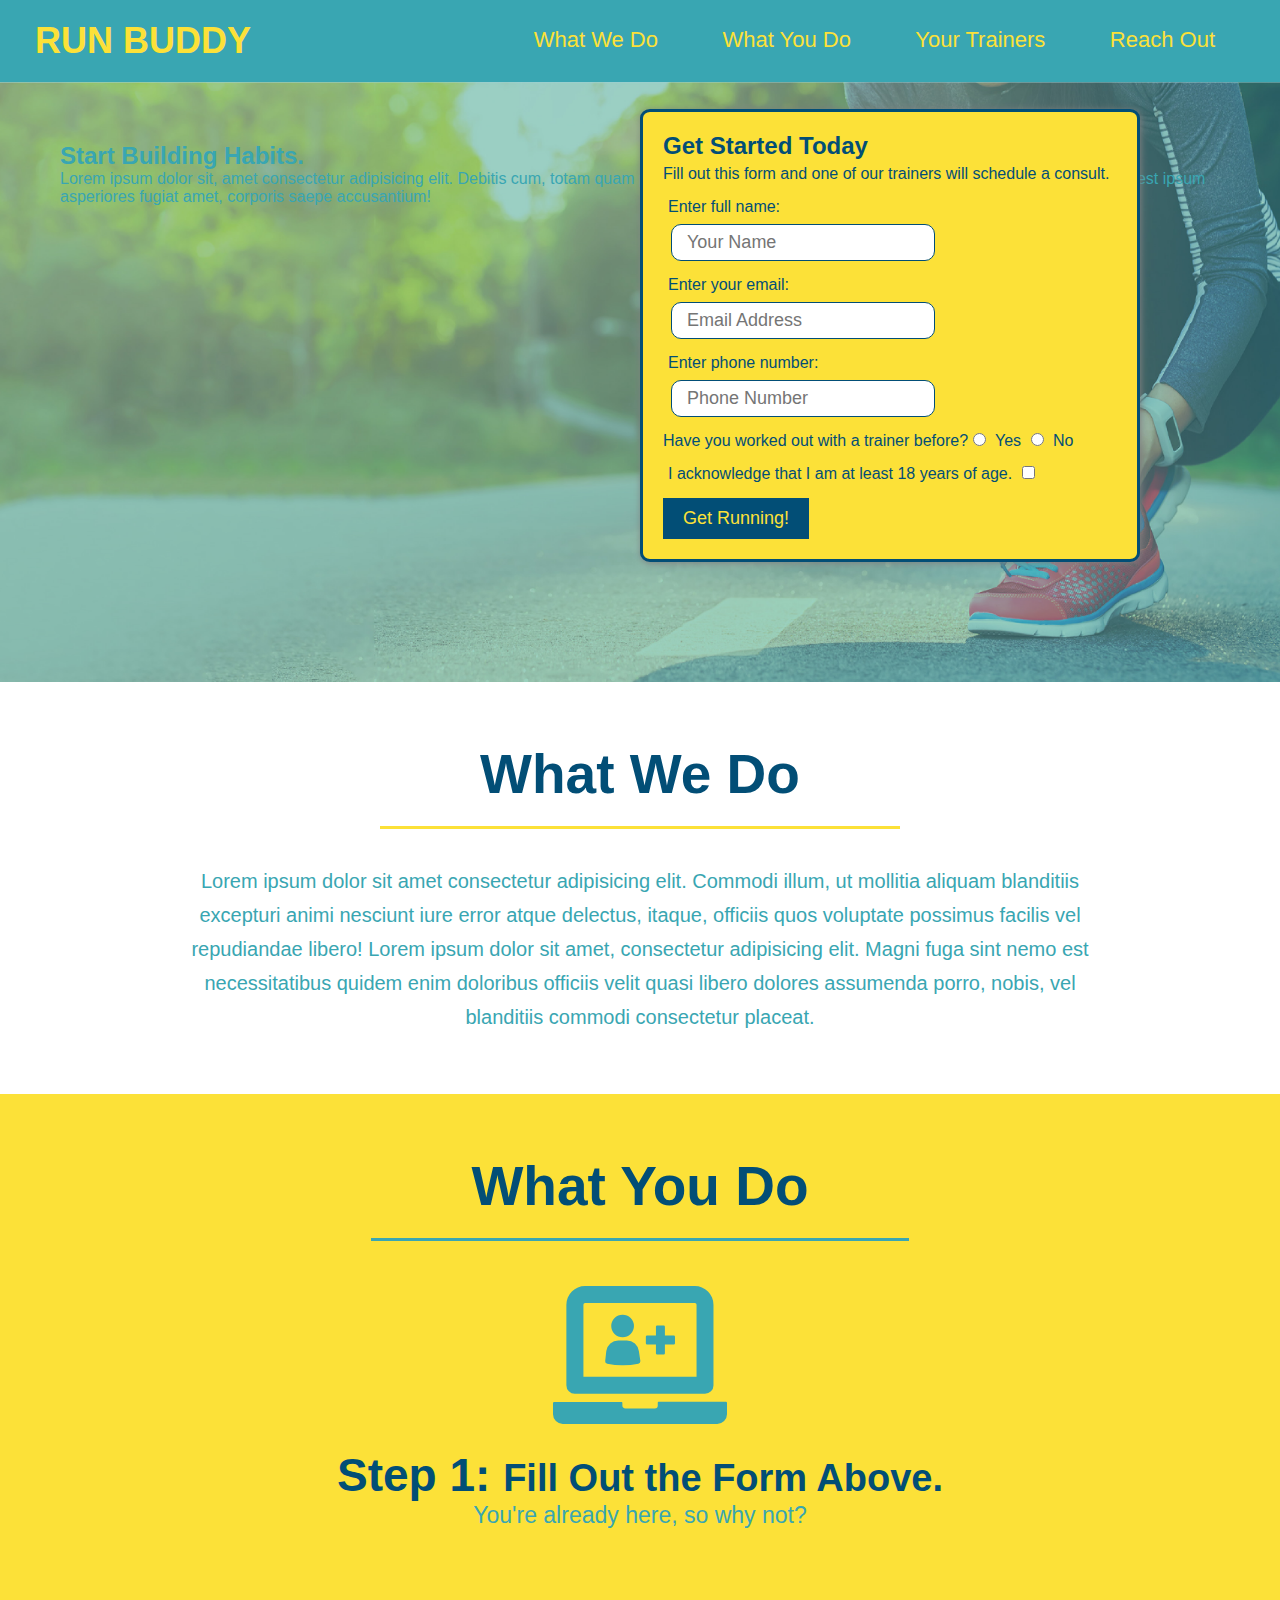
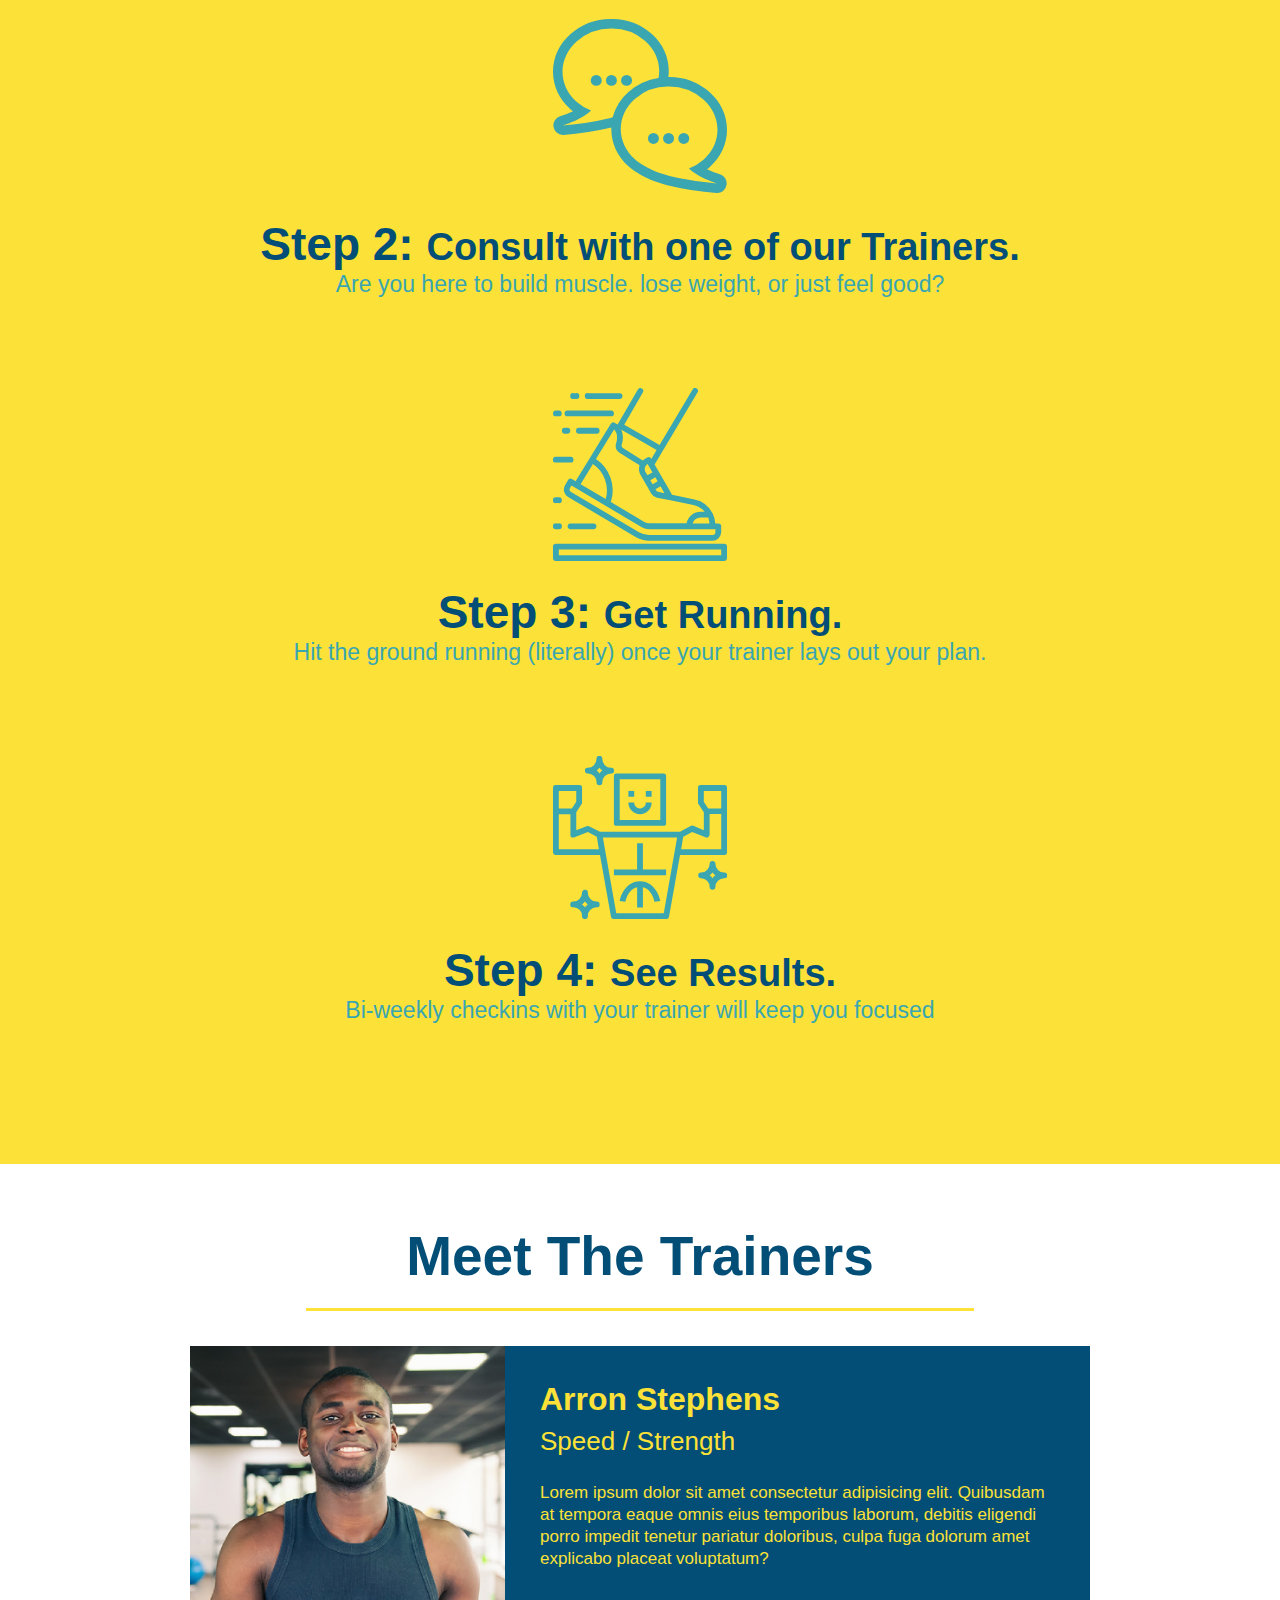
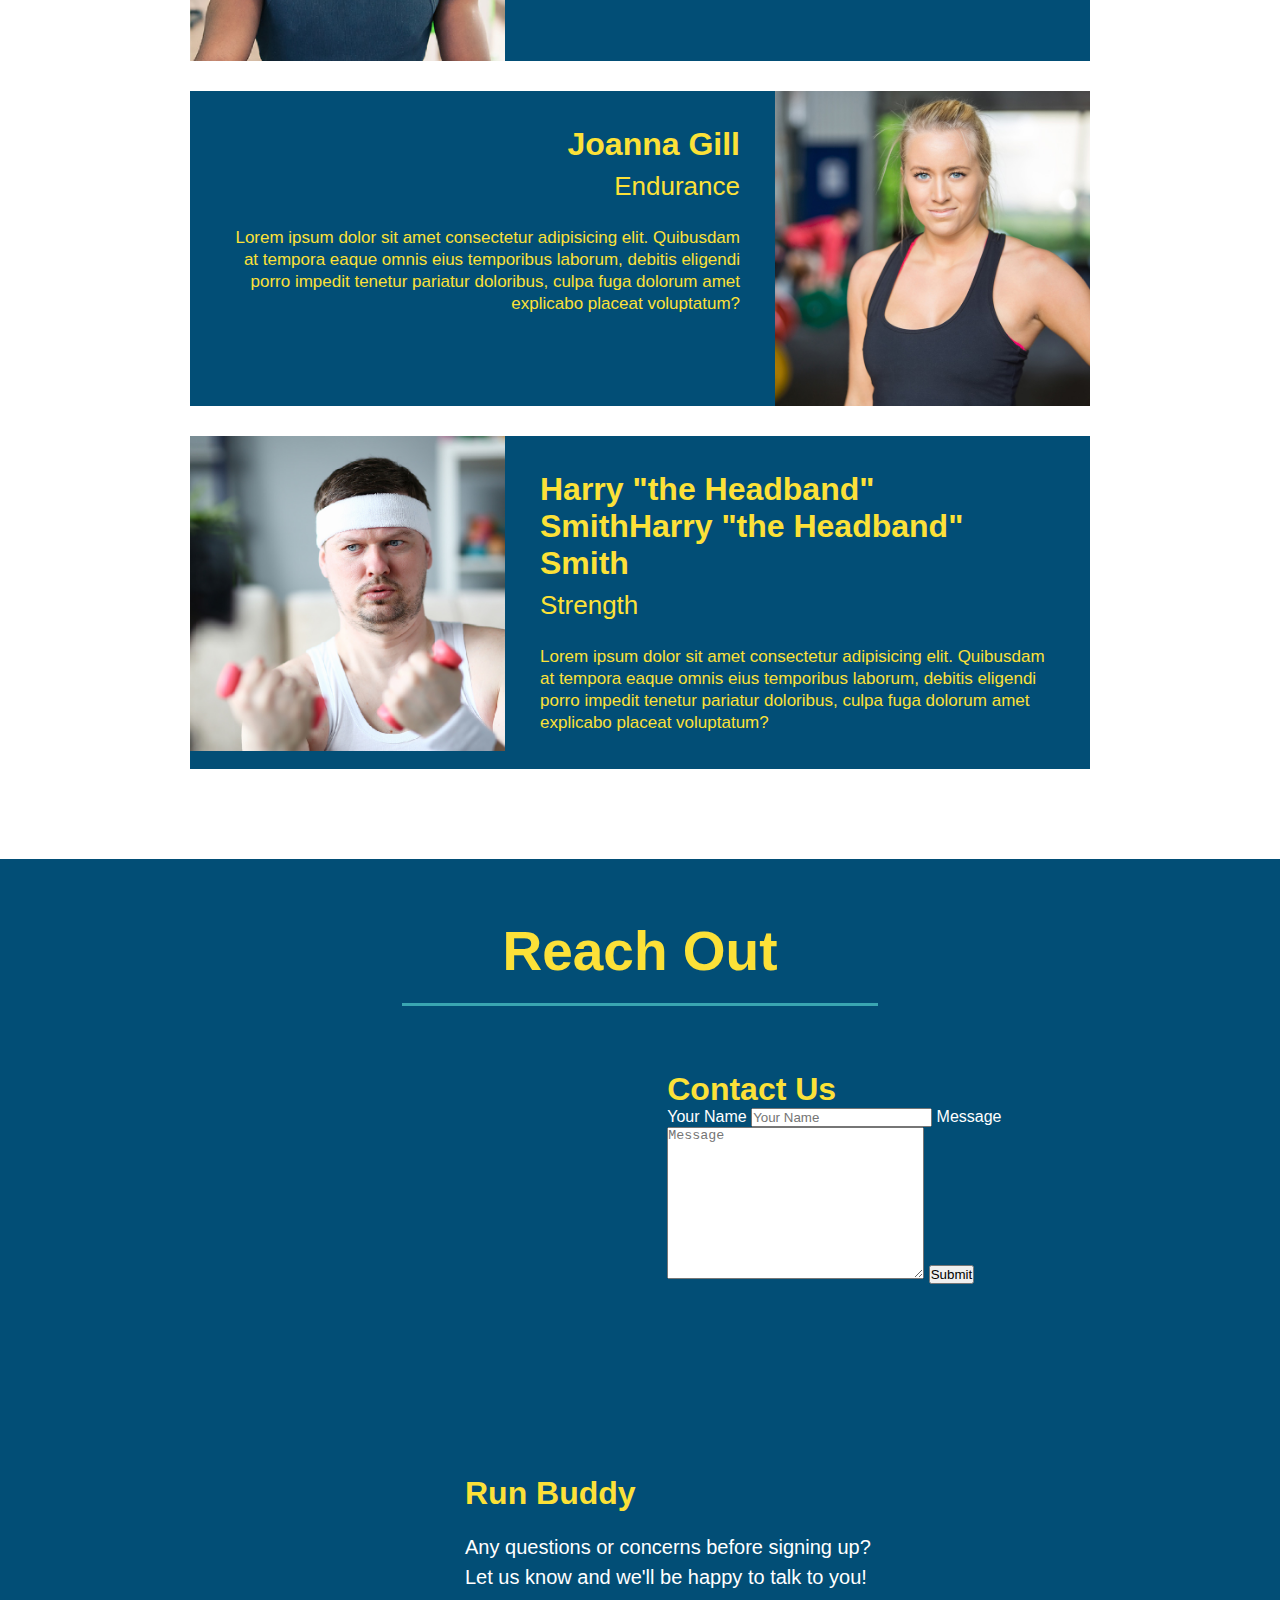
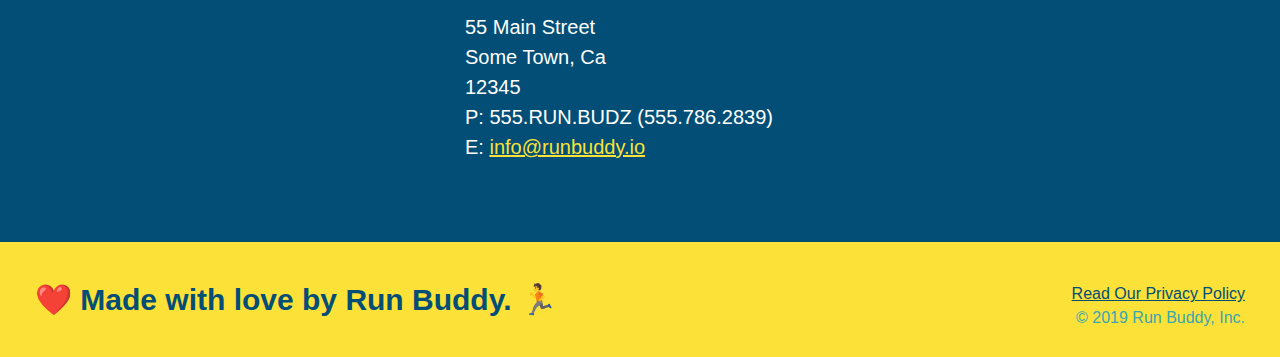
==== index.html @ f56ea2eb "add contact form" ====
<!DOCTYPE html>
<html lang="en">
<head>
    <meta charset="UTF-8">
    <meta http-equiv="X-UA-Compatible" content="IE=edge">
    <meta name="viewport" content="width=device-width, initial-scale=1.0">
    <title>Run Buddy</title>
    <link rel="stylesheet" href="./style/assets/style.css"/>
</head>
<body>
<!-- navigation -->
    <header>
    <h1>
        <a href="/">RUN BUDDY</a> 
    </h1>
    <nav>
        <!-- Unordered list element -->
        <ul>
            <!-- List item element -->
            <li>
                <!-- Anchor element -->
                <a href="#what-we-do">What We Do</a>
            </li>
            <li>
                <a href="#what-you-do">What You Do</a>
            </li>
            <li>
                <a href="#your-trainers">Your Trainers</a>
            </li>
            <li>
                <a href="#reach-out">Reach Out</a>
            </li>
        </ul>
    </nav>
    </header>  

<!-- hero/jumbotron -->
    <section class="hero">
        <div class="hero-form">
            <h3>Get Started Today</h3>
            <p>
                Fill out this form and one of our trainers will schedule a consult.
            </p>
            <!-- Add the form Element -->
            <form>
                <label for="name">Enter full name:</label>
                <input type="text" placeholder="Your Name" name="name" id="name" class="form-input"/>
                <label for="email">Enter your email:</label>
                <input type="email" placeholder="Email Address" name="email" id="email" class="form-input"/>
                <label for="phone">Enter phone number:</label>
                <input type="tel" placeholder="Phone Number" name="phone" id="phone" class="form-input"/>
                <p>
                    Have you worked out with a trainer before?
                    <input type="radio" name="trainer-confirm" id="trainer-yes"/>
                    <label for="trainer-yes">Yes</label>
                    <input type="radio" name="trainer-confirm" id="trainer-no"/>
                    <label for="trainer-no">No</label>
                </p>
                <p>
                    <label for="age_confirm">I acknowledge that I am at least 18 years of age.</label>
                    <input type="checkbox" name="age_confirm" id="age_confirm"/>
                </p>
                <button type="submit">
                    Get Running!
                </button>
            </form>
        </div>
        <div class="hero-cta">
            <h2>Start Building Habits.</h2>
            <p>
                Lorem ipsum dolor sit, amet consectetur adipisicing elit. Debitis cum, totam quam pariatur quidem ea ab nihil expedita perspiciatis delectus, autem vitae est ipsum asperiores fugiat amet, corporis saepe accusantium!
            </p>
        </div>
    </section>    
    
<!-- "What we do" section -->    
    <section id="what-we-do" class="intro">
        <h2 class="section-title yellow-border">What We Do</h2>
        <p>
            Lorem ipsum dolor sit amet consectetur adipisicing elit. Commodi illum, 
            ut mollitia aliquam blanditiis excepturi animi nesciunt iure error 
            atque delectus, itaque, officiis quos voluptate possimus facilis vel 
            repudiandae libero! Lorem ipsum dolor sit amet, consectetur adipisicing elit. 
            Magni fuga sint nemo est necessitatibus quidem enim doloribus officiis velit 
            quasi libero dolores assumenda porro, nobis, vel blanditiis commodi consectetur 
            placeat.
        </p>            
    </section>

<!-- "What you do" section -->    
    <section id="what-you-do" class="steps">
        <h2 class="section-title blue-border">What You Do</h2>
        <div>
            <img src="./style/images/step-1.svg" alt="Step 1 image"/>
            <h3>Step 1: <span>Fill Out the Form Above.</span></h3>
            <p>You're already here, so why not?</p>
        </div>
        <div>
            <img src="./style/images/step-2.svg" alt="Step 2 image"/>
            <h3>Step 2: <span>Consult with one of our Trainers.</span></h3>
            <p>Are you here to build muscle. lose weight, or just feel good?</p>
        </div>
        <div>
            <img src="./style/images/step-3.svg" alt="Step 3 image"/>
            <h3>Step 3: <span>Get Running.</span></h3>
            <p>Hit the ground running (literally) once your trainer lays out your plan.</p>
        </div>
        <div>
            <img src="./style/images/step-4.svg" alt="Step 4 image"/>
            <h3>Step 4: <span>See Results.</span></h3>
            <p>Bi-weekly checkins with your trainer will keep you focused</p>
        </div>
    </section>

<!-- "Meet the trainers" section -->    
    <section id="your-trainers" class="trainers">
        <h2 class="section-title yellow-border">Meet The Trainers</h2>
        <article class="trainer">
            <img 
            src="./style/images/trainer-1.jpg" 
            alt="Arron Stephens in his workout clothes, ready to pump iron"
            />
            <div class="trainer-bio text-left">
                <h3>Arron Stephens</h3>
                <h4>Speed / Strength</h4>
                <p>
                    Lorem ipsum dolor sit amet consectetur adipisicing elit. 
                    Quibusdam at tempora eaque omnis eius temporibus laborum, 
                    debitis eligendi porro impedit tenetur pariatur doloribus, 
                    culpa fuga dolorum amet explicabo placeat voluptatum?
                </p>
            </div>
        </article>
        <article class="trainer">
            <div class="trainer-bio text-right">
                <h3>Joanna Gill</h3>
                <h4>Endurance</h4>
                <p>
                    Lorem ipsum dolor sit amet consectetur adipisicing elit. 
                    Quibusdam at tempora eaque omnis eius temporibus laborum, 
                    debitis eligendi porro impedit tenetur pariatur doloribus, 
                    culpa fuga dolorum amet explicabo placeat voluptatum?
                </p>
            </div>
            <img 
            src="./style/images/trainer-2.jpg" 
            alt="Joanna Gill cooling off after a workout"
            />
        </article>
        <article class="trainer">
            <img 
            src="./style/images/trainer-3.jpg" 
            alt="Harry Smith wearing a headband and lifting comically small pink weights"
            />
            <div class="trainer-bio text-left">
                <h3>Harry "the Headband" SmithHarry "the Headband" Smith</h3>
                <h4>Strength</h4>
                <p>
                    Lorem ipsum dolor sit amet consectetur adipisicing elit. 
                    Quibusdam at tempora eaque omnis eius temporibus laborum, 
                    debitis eligendi porro impedit tenetur pariatur doloribus, 
                    culpa fuga dolorum amet explicabo placeat voluptatum?
                </p>
            </div>
        </article>
    </section>
<!-- "Reach out" section -->    
    <section id="reach-out" class="contact">
        <h2 class="section-title blue-border">Reach Out</h2>
        <div class="contact-div">
            <iframe src="https://www.google.com/maps/embed?pb=!1m18!1m12!1m3!1d49661.608489381695!2d-78.21594806069479!3d38.92739371875215!2m3!1f0!2f0!3f0!3m2!1i1024!2i768!4f13.1!3m3!1m2!1s0x89b5c5b42db888c3%3A0xda2cea8374e94e78!2sFront%20Royal%2C%20VA%2022630!5e0!3m2!1sen!2sus!4v1621788204009!5m2!1sen!2sus" 
                width="400" 
                height="400" 
                style="border:0;" 
                allowfullscreen="" 
                loading="lazy">
            </iframe>
            <div class="contact-form">
                <h3>Contact Us</h3>
                <form action="">
                    <label for="contact-name">Your Name</label>
                    <input type="text" id="contact-name" placeholder="Your Name">
                    <label for="contact-message">Message</label>
                    <textarea name="" id="contact-message" cols="30" rows="10" placeholder="Message"></textarea>

                    <button type="submit">Submit</button>
                </form>
            </div>
            <div>
            <h3>Run Buddy</h3>
            <p>
                Any questions or concerns before signing up?
                <br/>
                Let us know and we'll be happy to talk to you!
            </p>
            <address>
                55 Main Street <br/>
                Some Town, Ca <br/>
                12345 <br/>
                P: 555.RUN.BUDZ (555.786.2839) <br/>
                E: <a href="mailto:info@runbuddy.io">info@runbuddy.io</a>
            </address>
        </div>
    </div>
    </section>

<!-- footer -->
    <footer>
        <h2>
            ❤️ Made with love by Run Buddy. 🏃
        </h2>
        <div>
            <a href="./privacy-policy.html">Read Our Privacy Policy</a><br />
            &copy; 2019 Run Buddy, Inc.
          </div>
    </footer>
</body>    
</html>
---- style/assets/style.css ----
* {
    margin: 0;
    padding: 0;
    box-sizing: border-box;
  }

body {
    /* more on this crazy alphanumerical value in a minute! */
    color: #39a6b2;
    font-family: Helvetica, Arial, sans-serif;
  }
  /* apply styles to <header> */
header {
    padding: 20px 35px;
    background-color: #39a6b2;
  }
    header h1 {
        font-weight: bold;
        font-size: 36px;
        color: #fce138;
        margin: 0;
        display: inline;
    }
    header a {
        text-decoration: none;
        color: #fce138;
    }
    header nav {
        float: right;
        margin: 7px 0;
    }
    header nav ul li {
        display: inline;
    }  
    header nav ul li a {
        margin: 0 30px;
        font-weight: lighter;
        font-size: 22px;
    }
footer {
    background: #fce138;
    width: 100%;
    padding: 40px 35px;
  } 
    footer h2 {
        display: inline;
        color: #024e76;
        font-size: 30px;
        margin: 0;
    }
    footer div {
        float: right;
        line-height: 1.5;
        text-align: right;
    }  
    footer a {
        color: #024e76;
      }
section {
    padding: 60px;
    /*background-image: url("../images/hero-bg.jpg");*/
    }
/* Hero style start */      
.hero {
    background-image: url("../images/hero-bg.jpg");
    height: 600px;
    background-size: cover;
    background-position: center;
    position: relative;
}
.hero-form {
border: 3px solid #024e76;
background-color: #fce138;
padding: 20px;
width: 500px;
color: #024e76;
position: absolute;
bottom: 120px;
right: 140px;
border-radius: 2%;
box-shadow: 1px 1px 7px gray;
}    
.hero-form p {
    margin: 5px 0 15px 0;
}
.hero-form h3 {
    margin: 0px;
    font-size: 24px;
}
.form-input {
    border: 1px solid #024e76;
    font-size: 18px;
    margin: 8px;
    color: #024e76;
    display: block;
    padding: 7px 15px;
    margin-bottom: 15px;
    border-radius: 10px;
}
.hero-form label {
    margin: 0 5px;
}
.hero-form button {
    background-color: #024e76;
    color: #fce138;
    display: block;
    font-size: 18px;
    padding: 10px 20px;
    border: none;
}
/* Hero style end */  
/* General use sections */
.section-title {
    font-size: 55px;
    color: #024e76;
    margin-bottom: 35px;
    padding: 0 100px 20px 100px;
    border-bottom: 3px solid;
    display: inline-block;
}
.yellow-border {
    border-color: #fce138;
}
.blue-border {
    border-color: #39a6b2;
}
.text-left {
    text-align: left;
}
.text-right {
    text-align: right;
}
/* End General Use section*/
/* Intro Sections What we do */    
.intro {
    text-align: center;
}
    .intro p {
        line-height: 1.7;
        color: #39a6b2;
        width: 80%;
        font-size: 20px;
        margin: 0 auto;
    }
/* Style for What you do*/
.steps {
    text-align: center;
    background: #fce138;
}
    .steps div {
        margin-bottom: 80px;
    }
    .steps img {
        width: 15%;
        margin: 10px 0;
    } 
    .steps h3 {
        color: #024e76;
        font-size: 46px;
        margin-top: 10px;
    }
    .steps p {
        color: #39a6b2;
        font-size: 23px;
    }
    .steps span {
        font-size: 38px;
    }
/* Style for trainers */    
.trainers {
    text-align: center;
}
    .trainer {
        width: 900px;
        margin: 0 auto 30px auto;
        background: #024e76;
        color: #fce138;
        overflow: auto;
    }
        .trainer img {
            width: 35%;
            float: left;
        }
            .trainer-bio {
                padding: 35px;
                float: left;
                width: 65%;
            }
            .trainer-bio h3 {
                font-size: 32px;
                margin-bottom: 8px;
            }
            .trainer-bio h4 {
                font-weight: lighter;
                font-size: 26px;
                margin-bottom: 25px;
            }
            .trainer-bio p {
                font-size: 17px;
                line-height: 1.3;
            }
/*Reach out section*/
 .contact {
    text-align: center;
    background-color: #024e76;
}
    .contact h2 {
        color: #fce138;
    }     
    .contact-div iframe {
         width: 400px;
         height: 400px;
    } 
    .contact-div div {
        display: inline-block;
        text-align: left;
        width: 410px;
        vertical-align: top; 
        margin: 30px 0 0 60px;
        color: white;
    }
    .contact-div h3 {
        color: #fce138;
        font-size: 32px;
      }
      .contact-div p, .contact-div address {
        margin: 20px 0;
        line-height: 1.5;
        font-size: 20px;
        font-style: normal;
      }
      .contact-div a {
        color: #fce138;
      }
      /* REACH OUT STYLES END */
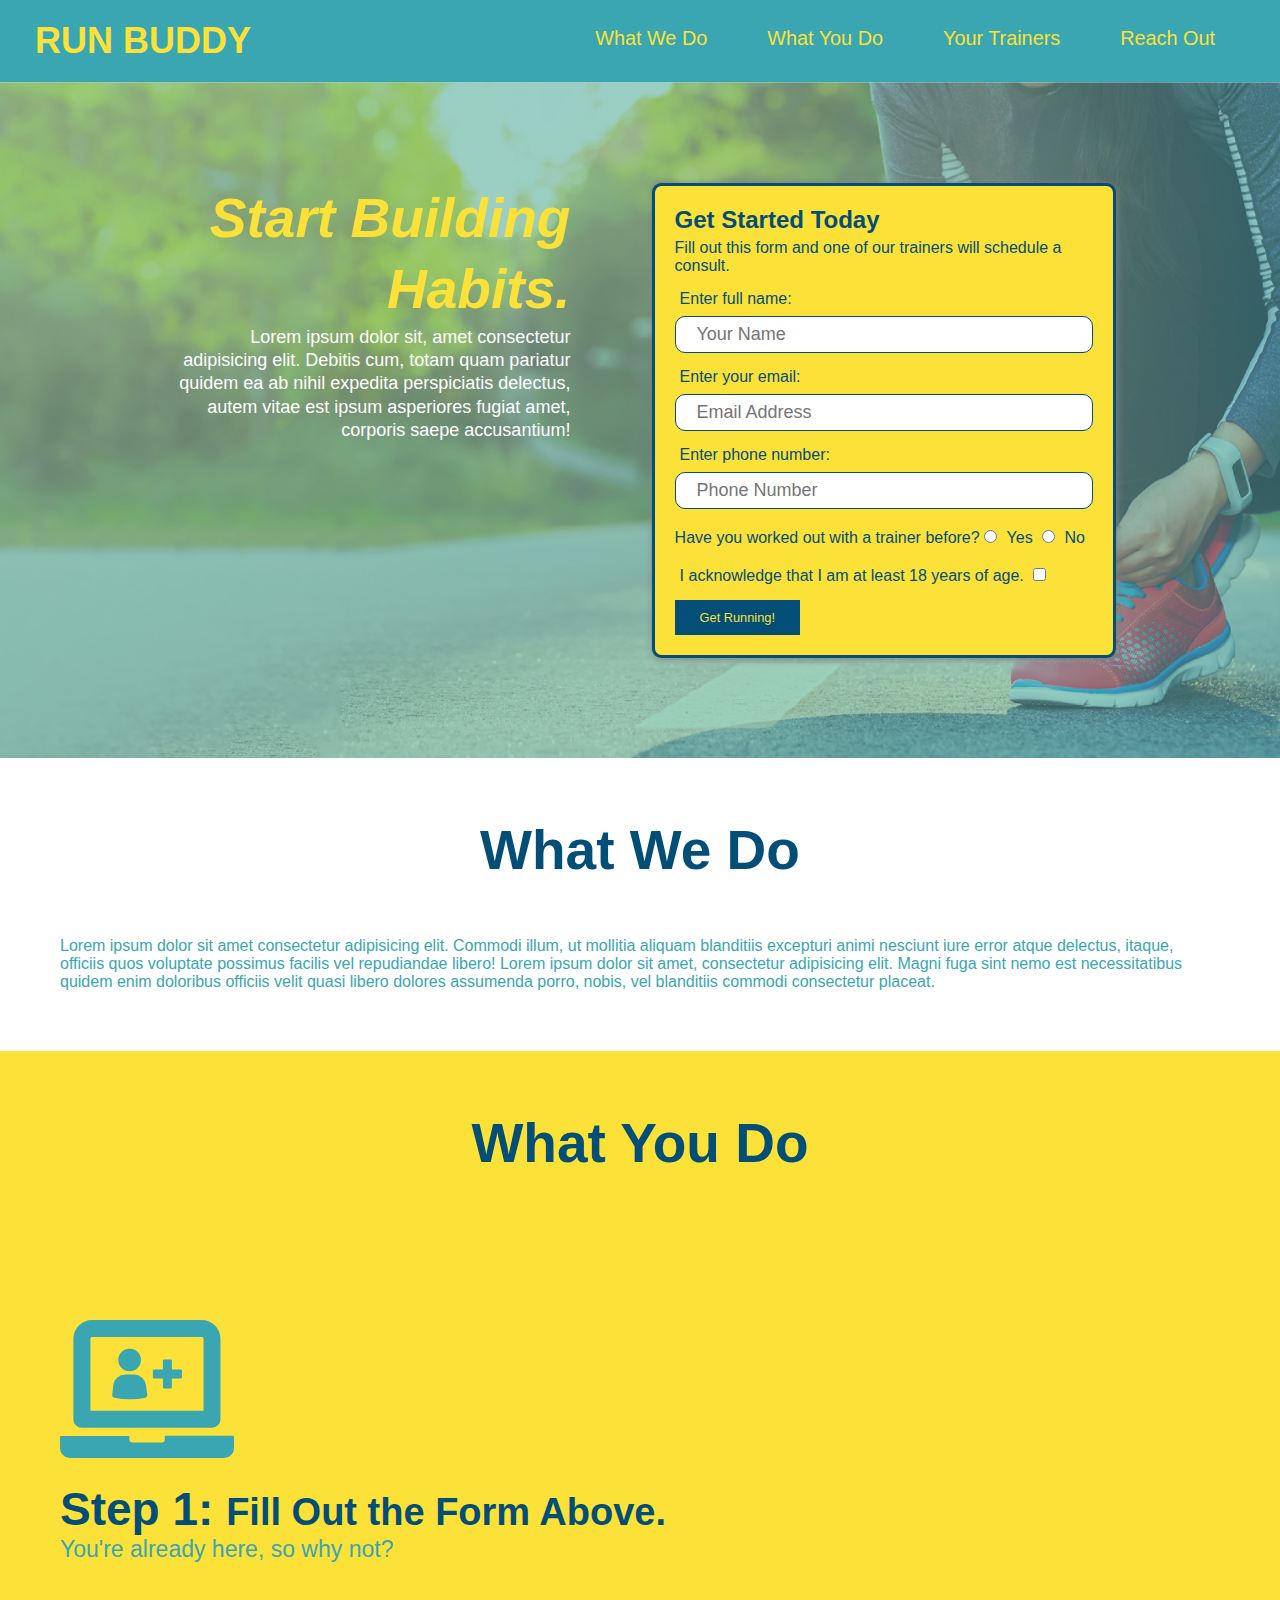
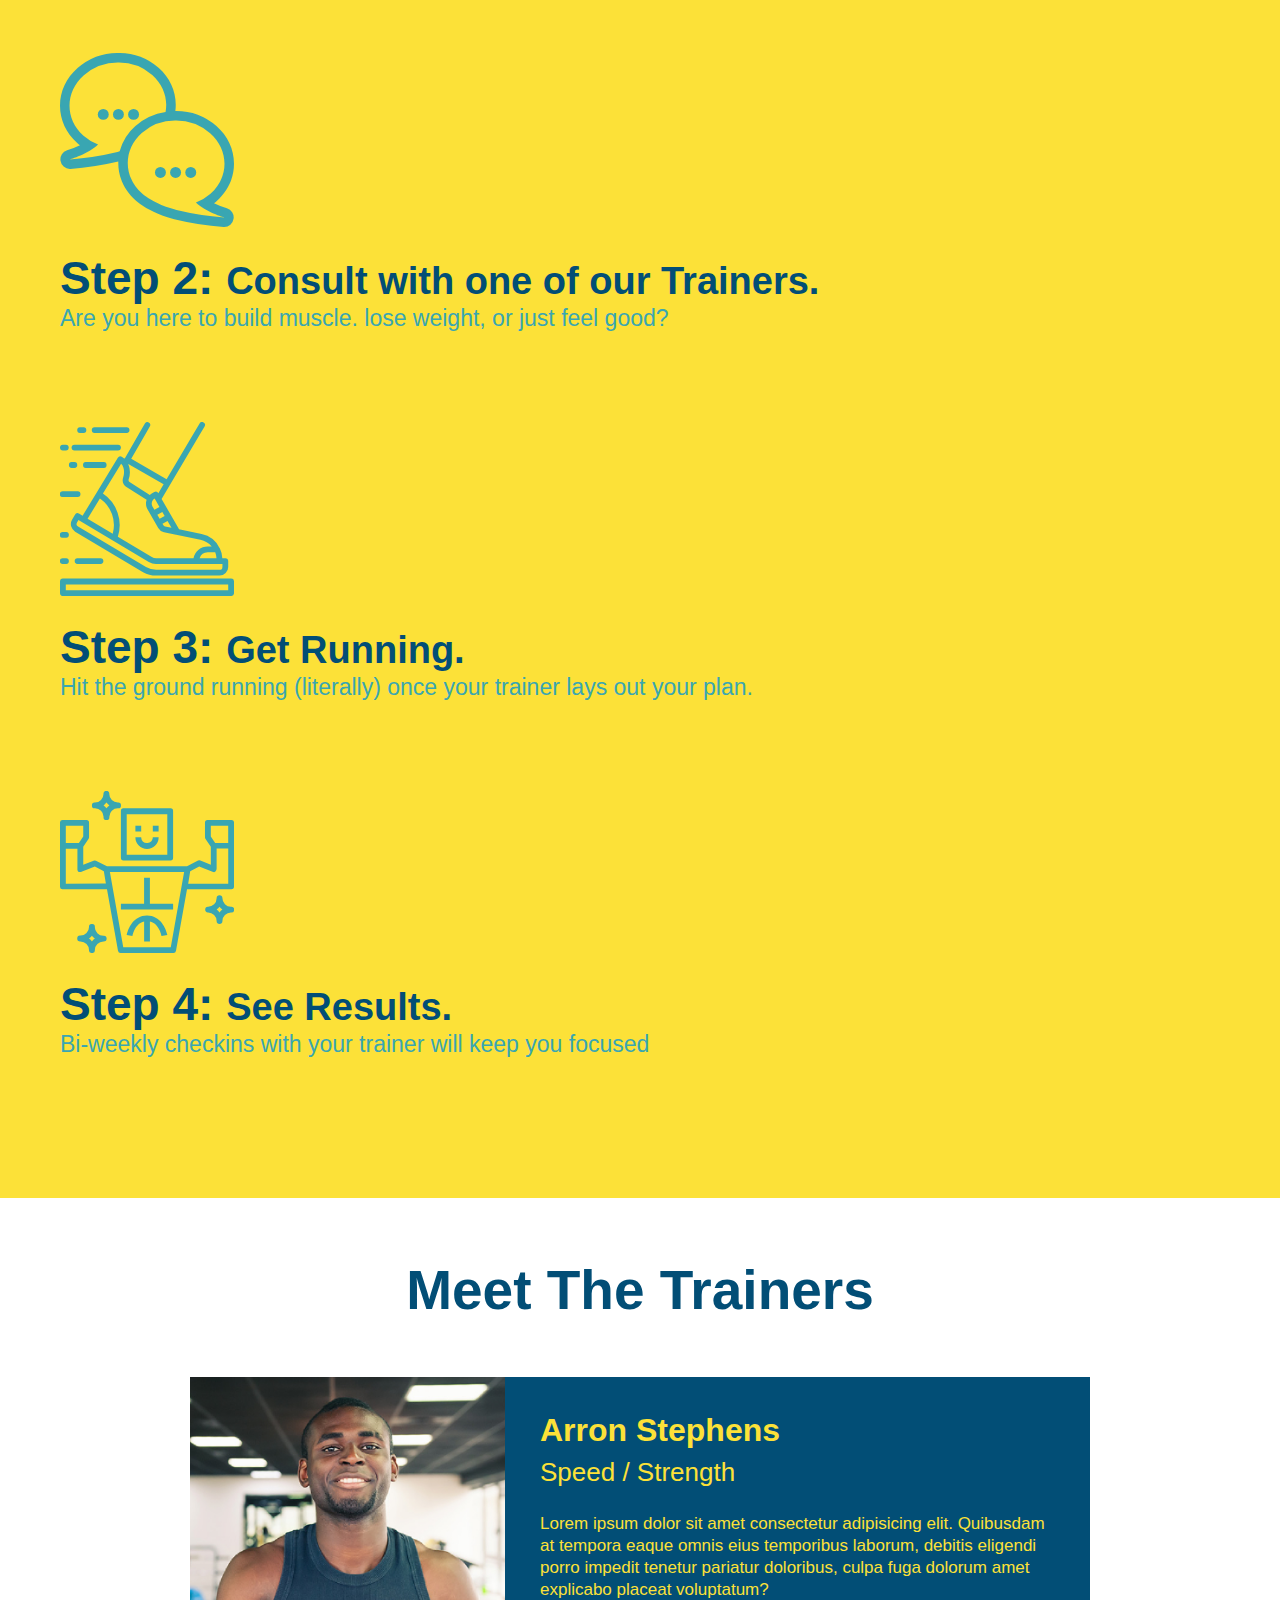
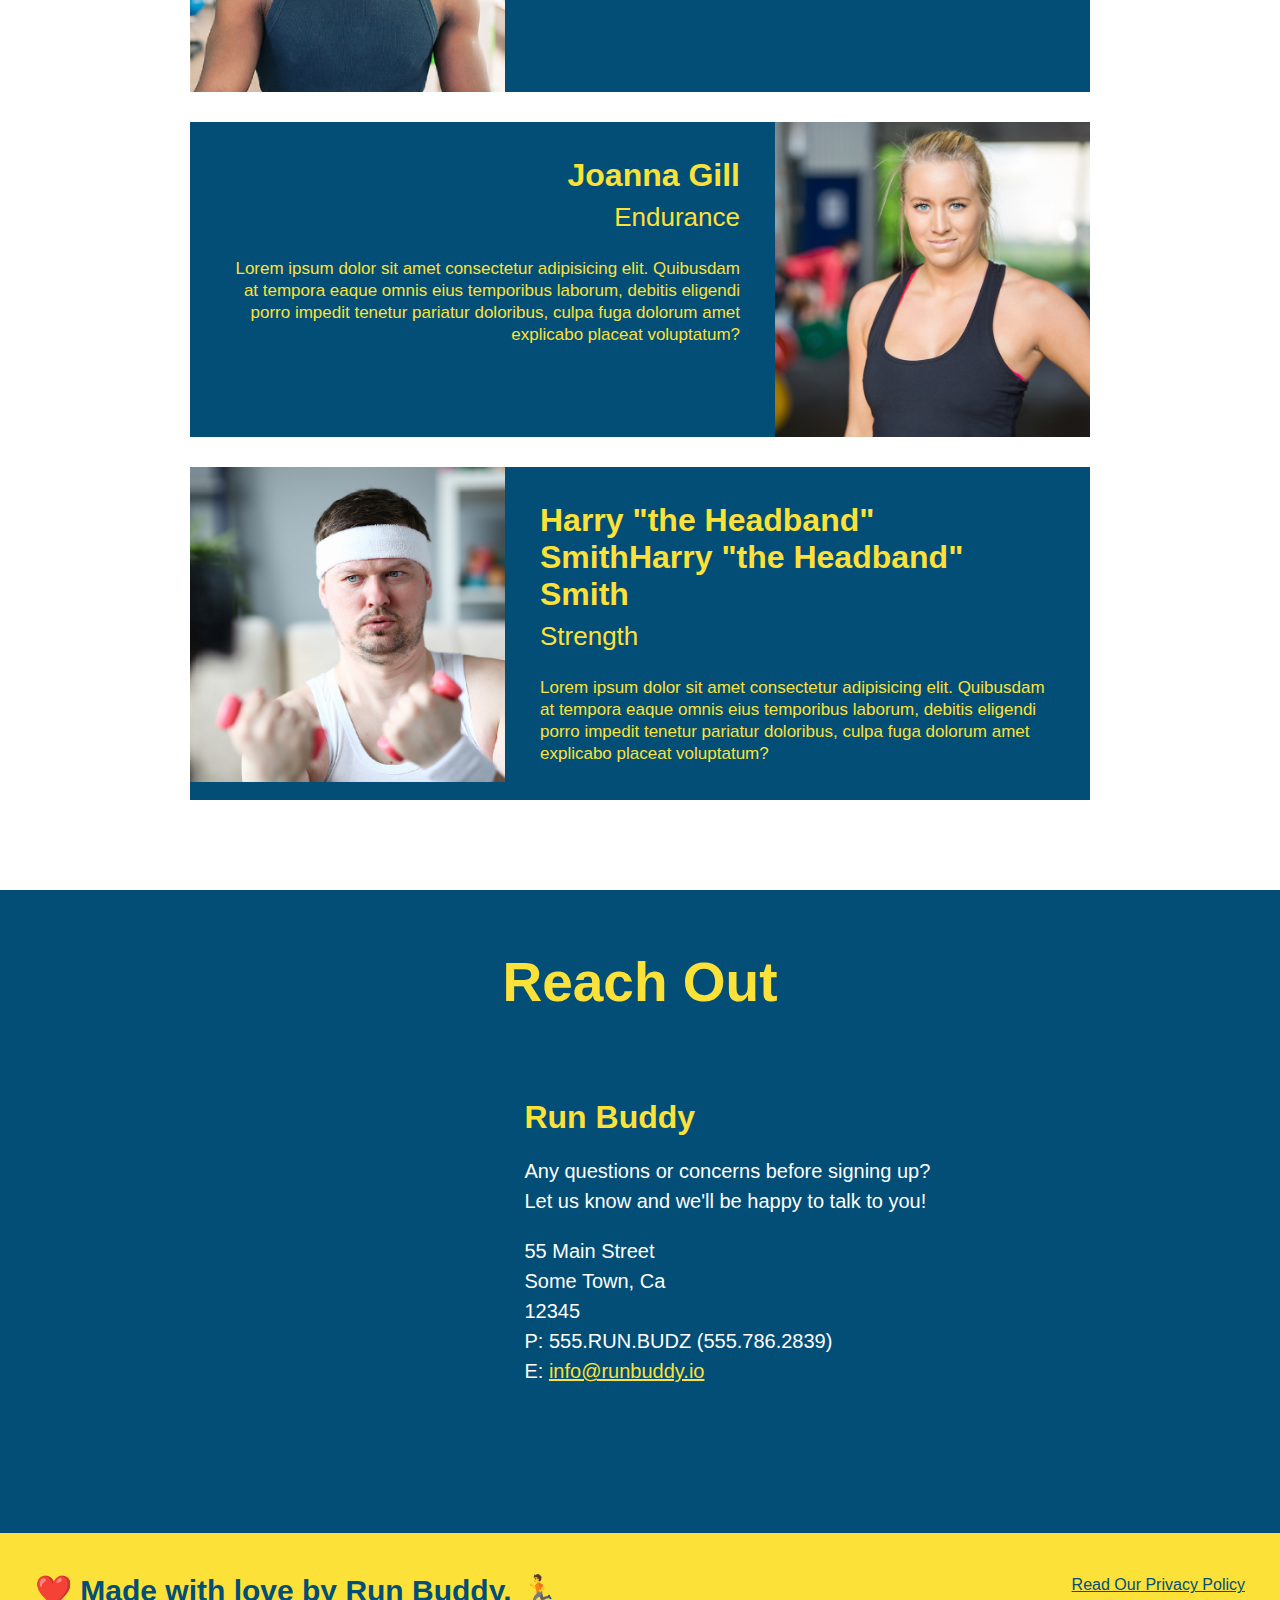
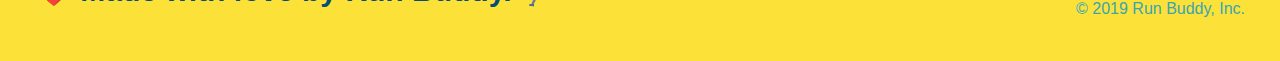
==== commit 01d92611: "Added more flex boxes and flex-rows" ====
--- a/index.html
+++ b/index.html
@@ -36,6 +36,12 @@
 
 <!-- hero/jumbotron -->
     <section class="hero">
+        <div class="hero-cta">
+            <h2>Start Building Habits.</h2>
+            <p>
+                Lorem ipsum dolor sit, amet consectetur adipisicing elit. Debitis cum, totam quam pariatur quidem ea ab nihil expedita perspiciatis delectus, autem vitae est ipsum asperiores fugiat amet, corporis saepe accusantium!
+            </p>
+        </div>
         <div class="hero-form">
             <h3>Get Started Today</h3>
             <p>
@@ -65,18 +71,15 @@
                 </button>
             </form>
         </div>
-        <div class="hero-cta">
-            <h2>Start Building Habits.</h2>
-            <p>
-                Lorem ipsum dolor sit, amet consectetur adipisicing elit. Debitis cum, totam quam pariatur quidem ea ab nihil expedita perspiciatis delectus, autem vitae est ipsum asperiores fugiat amet, corporis saepe accusantium!
-            </p>
-        </div>
     </section>    
     
 <!-- "What we do" section -->    
     <section id="what-we-do" class="intro">
-        <h2 class="section-title yellow-border">What We Do</h2>
-        <p>
+        <div class="flex-row">
+            <h2 class="section-title yellow-border">What We Do</h2>
+        </div>
+        <div class="flex-row">        
+            <p>
             Lorem ipsum dolor sit amet consectetur adipisicing elit. Commodi illum, 
             ut mollitia aliquam blanditiis excepturi animi nesciunt iure error 
             atque delectus, itaque, officiis quos voluptate possimus facilis vel 
@@ -84,12 +87,16 @@
             Magni fuga sint nemo est necessitatibus quidem enim doloribus officiis velit 
             quasi libero dolores assumenda porro, nobis, vel blanditiis commodi consectetur 
             placeat.
-        </p>            
+            </p> 
+    </div>
+           
     </section>
 
 <!-- "What you do" section -->    
     <section id="what-you-do" class="steps">
-        <h2 class="section-title blue-border">What You Do</h2>
+        <div class="flex-row">
+            <h2 class="section-title blue-border">What You Do</h2>
+        </div>        
         <div>
             <img src="./style/images/step-1.svg" alt="Step 1 image"/>
             <h3>Step 1: <span>Fill Out the Form Above.</span></h3>
@@ -114,7 +121,9 @@
 
 <!-- "Meet the trainers" section -->    
     <section id="your-trainers" class="trainers">
-        <h2 class="section-title yellow-border">Meet The Trainers</h2>
+        <div class="flex-row">
+            <h2 class="section-title yellow-border">Meet The Trainers</h2>
+        </div>
         <article class="trainer">
             <img 
             src="./style/images/trainer-1.jpg" 
@@ -166,7 +175,9 @@
     </section>
 <!-- "Reach out" section -->    
     <section id="reach-out" class="contact">
-        <h2 class="section-title blue-border">Reach Out</h2>
+        <div class="flex-row">
+            <h2 class="section-title blue-border">Reach Out</h2>
+        </div>
         <div class="contact-div">
             <iframe src="https://www.google.com/maps/embed?pb=!1m18!1m12!1m3!1d49661.608489381695!2d-78.21594806069479!3d38.92739371875215!2m3!1f0!2f0!3f0!3m2!1i1024!2i768!4f13.1!3m3!1m2!1s0x89b5c5b42db888c3%3A0xda2cea8374e94e78!2sFront%20Royal%2C%20VA%2022630!5e0!3m2!1sen!2sus!4v1621788204009!5m2!1sen!2sus" 
                 width="400" 
@@ -175,18 +186,8 @@
                 allowfullscreen="" 
                 loading="lazy">
             </iframe>
-            <div class="contact-form">
-                <h3>Contact Us</h3>
-                <form action="">
-                    <label for="contact-name">Your Name</label>
-                    <input type="text" id="contact-name" placeholder="Your Name">
-                    <label for="contact-message">Message</label>
-                    <textarea name="" id="contact-message" cols="30" rows="10" placeholder="Message"></textarea>
-
-                    <button type="submit">Submit</button>
-                </form>
-            </div>
-            <div>
+        
+        <div>
             <h3>Run Buddy</h3>
             <p>
                 Any questions or concerns before signing up?
@@ -203,7 +204,6 @@
         </div>
     </div>
     </section>
-
 <!-- footer -->
     <footer>
         <h2>
--- a/style/assets/style.css
+++ b/style/assets/style.css
@@ -13,43 +13,64 @@
 header {
     padding: 20px 35px;
     background-color: #39a6b2;
+    display: flex;
+    justify-content: space-between;
+    flex-wrap: wrap;
   }
     header h1 {
         font-weight: bold;
         font-size: 36px;
         color: #fce138;
         margin: 0;
-        display: inline;
+        /*Removed to add flex-box
+        display: inline;*/
     }
     header a {
         text-decoration: none;
         color: #fce138;
     }
     header nav {
-        float: right;
+        /*Removed to add flex-box
+        float: right;*/
         margin: 7px 0;
     }
+    /*Adding for flexbox*/
+    header nav ul {
+        display: flex;
+        flex-wrap: wrap;
+        justify-content: space-between;
+        align-items: center;
+        list-style: none;
+    }
+
+    /*Removing to add flexbox to the li elements
     header nav ul li {
         display: inline;
-    }  
+    }  */
+    /*Adding flex-box items*/
     header nav ul li a {
         margin: 0 30px;
         font-weight: lighter;
-        font-size: 22px;
+        font-size: 1.55vw;
     }
 footer {
     background: #fce138;
     width: 100%;
     padding: 40px 35px;
+    display: flex;
+    justify-content: space-between;
+    flex-wrap: wrap;
   } 
     footer h2 {
-        display: inline;
+        /* Removing to add flexbox"
+        display: inline;*/
         color: #024e76;
         font-size: 30px;
         margin: 0;
     }
     footer div {
-        float: right;
+        /*Removing to add flexbox
+        float: right;*/
         line-height: 1.5;
         text-align: right;
     }  
@@ -63,22 +84,38 @@
 /* Hero style start */      
 .hero {
     background-image: url("../images/hero-bg.jpg");
-    height: 600px;
     background-size: cover;
     background-position: center;
+    display: flex;
+    justify-content: center;
+    flex-wrap: wrap;
+    /*Removing to add flexbox
     position: relative;
-}
+    height: 600px;*/
+}
+
+form {
+    display: flex;  
+    flex-direction: column;
+    align-items: stretch;
+}
+
 .hero-form {
 border: 3px solid #024e76;
 background-color: #fce138;
+color: #024e76;
 padding: 20px;
+/*Modifies edges of box*/
+border-radius: 2%;
+box-shadow: 1px 1px 7px gray;
+/*Adding for flexbox*/
+width: 40%;
+margin: 3.5%;
+/*Removing to add flex-box
 width: 500px;
-color: #024e76;
 position: absolute;
 bottom: 120px;
-right: 140px;
-border-radius: 2%;
-box-shadow: 1px 1px 7px gray;
+right: 140px;*/
 }    
 .hero-form p {
     margin: 5px 0 15px 0;
@@ -90,11 +127,13 @@
 .form-input {
     border: 1px solid #024e76;
     font-size: 18px;
-    margin: 8px;
+    margin: 8px 0 15px;
     color: #024e76;
-    display: block;
-    padding: 7px 15px;
-    margin-bottom: 15px;
+    /*Removed to add flexbox
+    display: block;*/
+    padding: 7px 5%;
+    /* margin-bottom: 15px;
+    margin-top: 8px; */
     border-radius: 10px;
 }
 .hero-form label {
@@ -103,20 +142,43 @@
 .hero-form button {
     background-color: #024e76;
     color: #fce138;
-    display: block;
-    font-size: 18px;
+    /* display: block; */
     padding: 10px 20px;
     border: none;
-}
+    width: 30%;
+    font-size: 1vw;
+    text-align: center;
+}
+/*Added for flexbox*/
+.hero-cta {
+    width: 35%;
+    text-align: right;
+    margin: 3.5%;
+    color: #fff;
+    font-size: 18px;
+    line-height: 1.3;
+}
+    .hero-cta h2 {
+        font-style: italic;
+        font-size: 55px;
+        color: #fce138;
+    }
+
+
 /* Hero style end */  
 /* General use sections */
 .section-title {
     font-size: 55px;
     color: #024e76;
     margin-bottom: 35px;
+    /*Removed for flex box
     padding: 0 100px 20px 100px;
     border-bottom: 3px solid;
-    display: inline-block;
+    display: inline-block; */
+    padding-bottom: 20px;
+    text-align: center;
+    margin: 0 auto 35px auto;
+    width: 50%;
 }
 .yellow-border {
     border-color: #fce138;
@@ -131,8 +193,9 @@
     text-align: right;
 }
 /* End General Use section*/
-/* Intro Sections What we do */    
-.intro {
+/* Intro Sections What we do */
+/*Removed entire section for flexbox    
+ .intro {
     text-align: center;
 }
     .intro p {
@@ -141,10 +204,11 @@
         width: 80%;
         font-size: 20px;
         margin: 0 auto;
-    }
+    } */
 /* Style for What you do*/
 .steps {
-    text-align: center;
+    /*Removed for flex box
+    text-align: center; */
     background: #fce138;
 }
     .steps div {
@@ -168,7 +232,8 @@
     }
 /* Style for trainers */    
 .trainers {
-    text-align: center;
+    /*Removed for flexbox
+    text-align: center;*/
 }
     .trainer {
         width: 900px;
@@ -199,9 +264,13 @@
                 font-size: 17px;
                 line-height: 1.3;
             }
+.flex-row {
+    display: flex;
+}
+
 /*Reach out section*/
  .contact {
-    text-align: center;
+    /*text-align: center;*/
     background-color: #024e76;
 }
     .contact h2 {
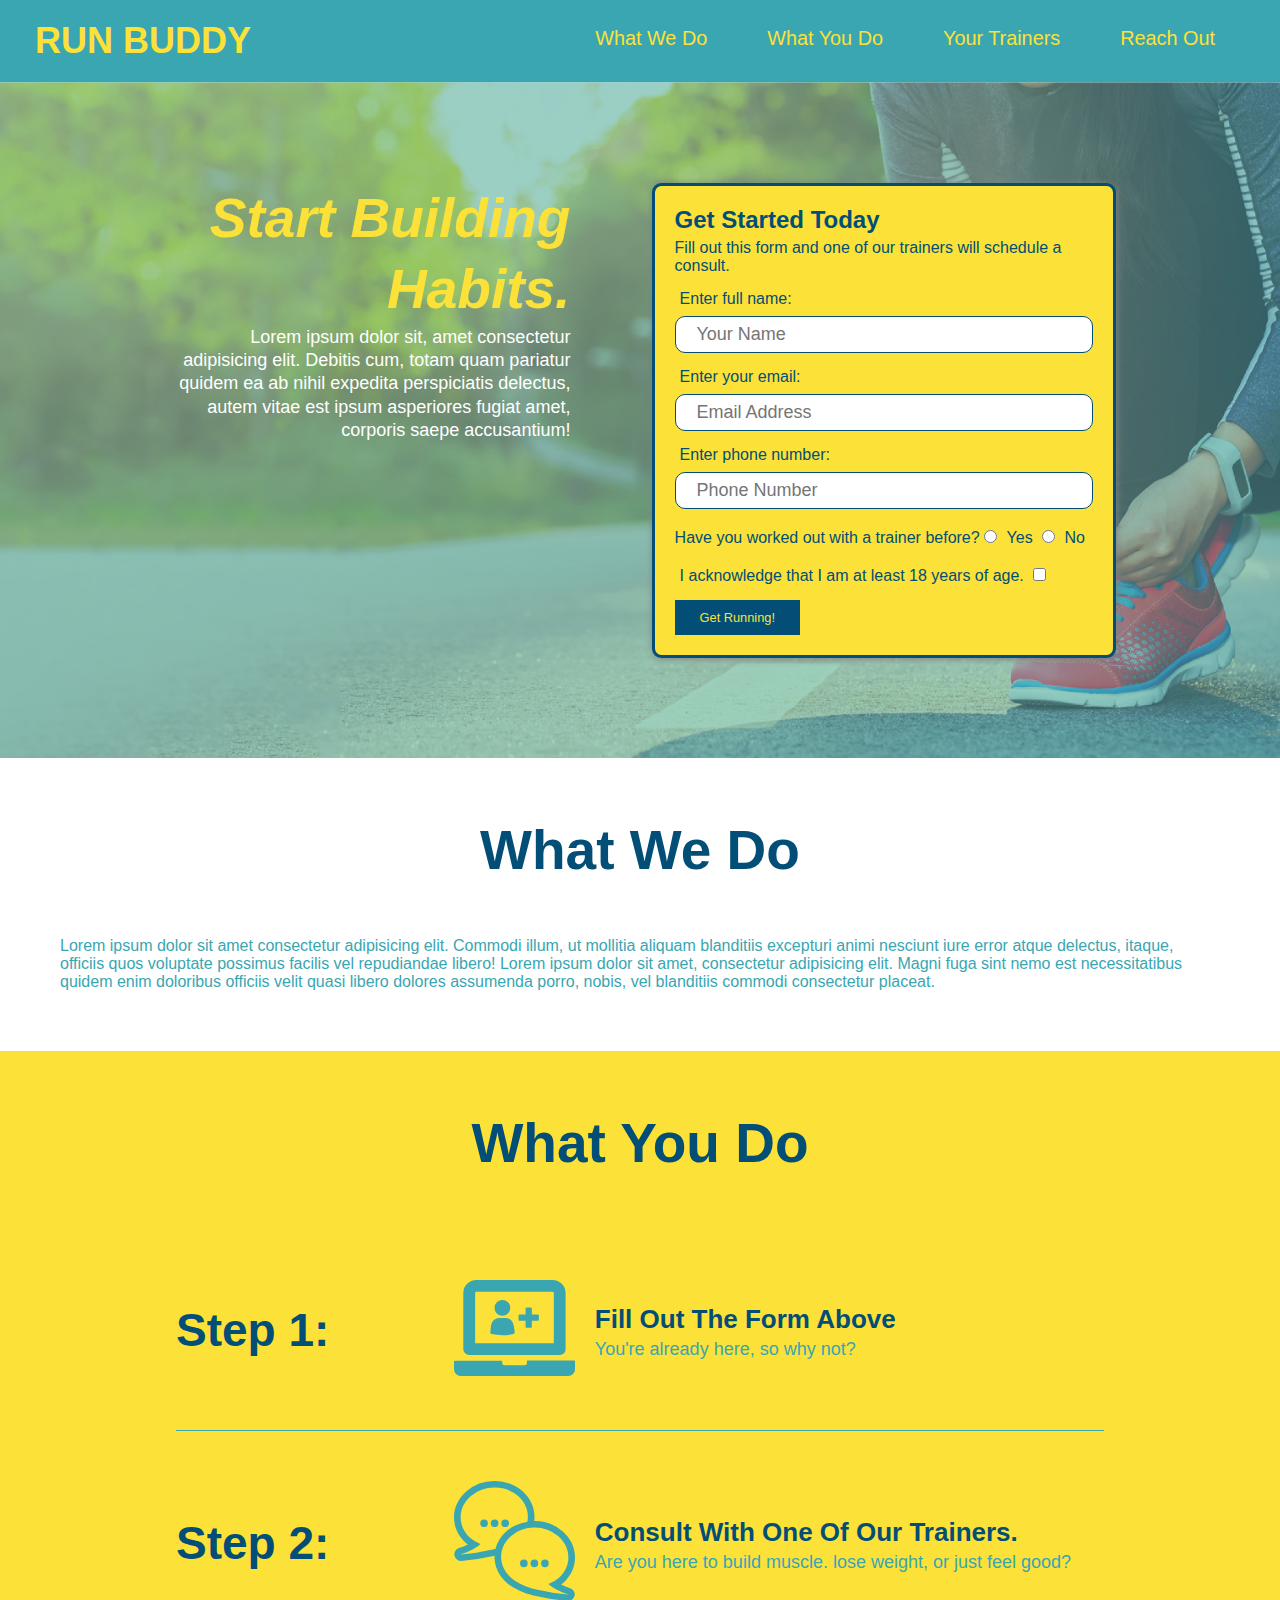
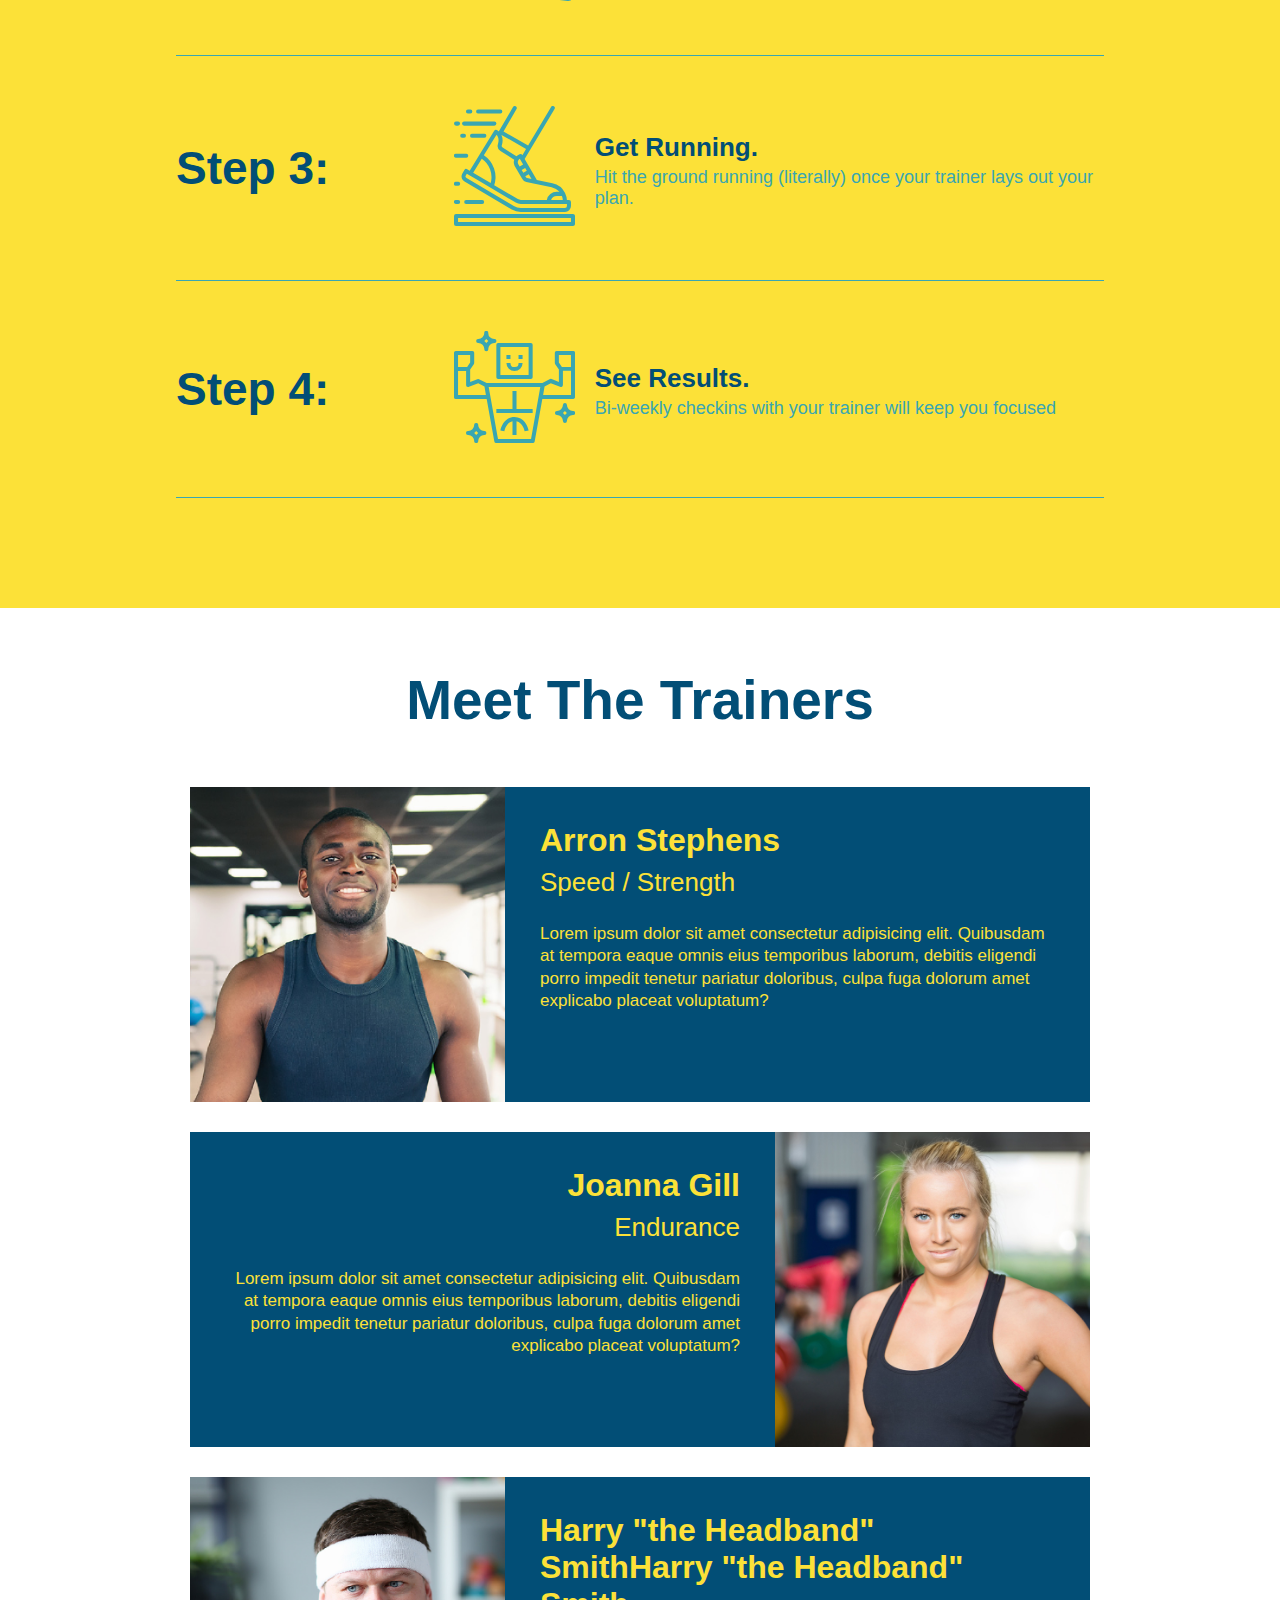
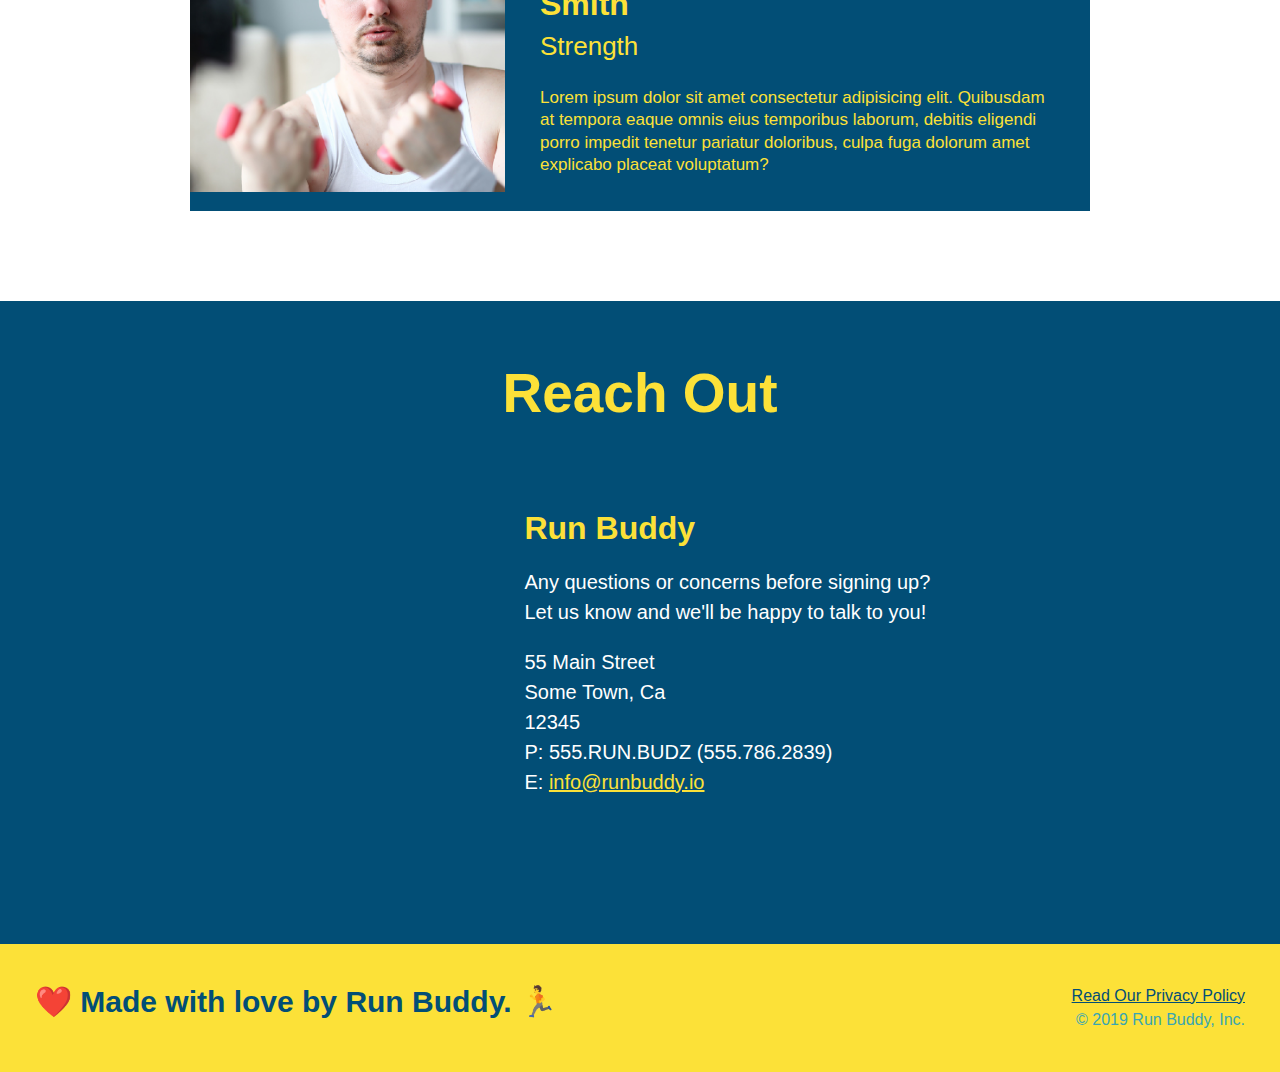
==== commit fe549825: "add flexbox to the steps" ====
--- a/index.html
+++ b/index.html
@@ -97,25 +97,53 @@
         <div class="flex-row">
             <h2 class="section-title blue-border">What You Do</h2>
         </div>        
-        <div>
-            <img src="./style/images/step-1.svg" alt="Step 1 image"/>
-            <h3>Step 1: <span>Fill Out the Form Above.</span></h3>
-            <p>You're already here, so why not?</p>
-        </div>
-        <div>
-            <img src="./style/images/step-2.svg" alt="Step 2 image"/>
-            <h3>Step 2: <span>Consult with one of our Trainers.</span></h3>
-            <p>Are you here to build muscle. lose weight, or just feel good?</p>
-        </div>
-        <div>
-            <img src="./style/images/step-3.svg" alt="Step 3 image"/>
-            <h3>Step 3: <span>Get Running.</span></h3>
-            <p>Hit the ground running (literally) once your trainer lays out your plan.</p>
-        </div>
-        <div>
-            <img src="./style/images/step-4.svg" alt="Step 4 image"/>
-            <h3>Step 4: <span>See Results.</span></h3>
-            <p>Bi-weekly checkins with your trainer will keep you focused</p>
+        <div class="step">
+            <h3>Step 1:</h3>
+            <div class="step-info">
+                <div class="step-img">
+                    <img src="./style/images/step-1.svg" alt="Step 1 image"/>
+                </div>
+                <div class="step-text">
+                    <h4>Fill Out The Form Above</h4>
+                    <p>You're already here, so why not?</p>
+                </div>
+            </div>
+        </div>
+        <div class="step">
+            <h3>Step 2:</h3>
+            <div class="step-info">
+                <div class="step-img">
+                    <img src="./style/images/step-2.svg" alt="Step 2 image"/>   
+                </div>
+                <div class="step-text">
+                    <h4>Consult With One Of Our Trainers.</h4>
+                    <p>Are you here to build muscle. lose weight, or just feel good?</p>  
+                </div>
+            </div>
+        </div>
+        <div class="step">
+            <h3>Step 3:</h3>
+            <div class="step-info">
+                <div class="step-img">
+                    <img src="./style/images/step-3.svg" alt="Step 3 image"/>
+                </div>
+                <div class="step-text">
+                    <h4>Get Running.</h4>
+                    <p>Hit the ground running (literally) once your trainer lays out your plan.</p>
+                </div>
+            </div>
+        </div>
+        <div class="step">
+            <h3>Step 4:</h3>
+            <div class="step-info">
+                <div class="step-img">
+                    <img src="./style/images/step-4.svg" alt="Step 4 image"/>
+                </div>
+                <div class="step-text">
+                    <h4>See Results.</h4>
+                    <p>Bi-weekly checkins with your trainer will keep you focused</p>
+                </div>
+            </div>    
         </div>
     </section>
 
--- a/style/assets/style.css
+++ b/style/assets/style.css
@@ -211,25 +211,60 @@
     text-align: center; */
     background: #fce138;
 }
-    .steps div {
+    /*Removed to add flexbox
+     .steps div {
         margin-bottom: 80px;
     }
     .steps img {
         width: 15%;
         margin: 10px 0;
-    } 
-    .steps h3 {
-        color: #024e76;
-        font-size: 46px;
-        margin-top: 10px;
-    }
-    .steps p {
-        color: #39a6b2;
-        font-size: 23px;
-    }
+    }  */
+
+    .step {
+        margin: 50px auto;
+        padding-bottom: 50px;
+        width: 80%;
+        border-bottom: 1px solid #39a6b2;
+        display: flex;
+        flex-wrap: wrap;
+        align-items: center;
+        justify-content: space-between;
+      }
+        .step h3 {
+            color: #024e76;
+            font-size: 46px;
+            /*margin-top: 10px;*/
+            flex: 1 30%;
+        }
+        .step-info{
+            flex: 2 70%;
+            display: flex;
+            flex-wrap: wrap;
+            align-items: center;
+        }
+        .step-img {
+            flex: 1 12%;
+            margin-right: 20px;
+          }
+          .step-img img {
+            max-width: 100%;
+          }
+        .step-text {
+            flex: 12;
+        }
+        .step-text p {
+            color: #39a6b2;
+            font-size: 18px;
+        }
+    /*Removed to add flexbox
     .steps span {
         font-size: 38px;
-    }
+    }*/
+        .step-text h4 {
+            font-size: 26px;
+            line-height: 1.5;
+            color: #024e76;
+        }
 /* Style for trainers */    
 .trainers {
     /*Removed for flexbox
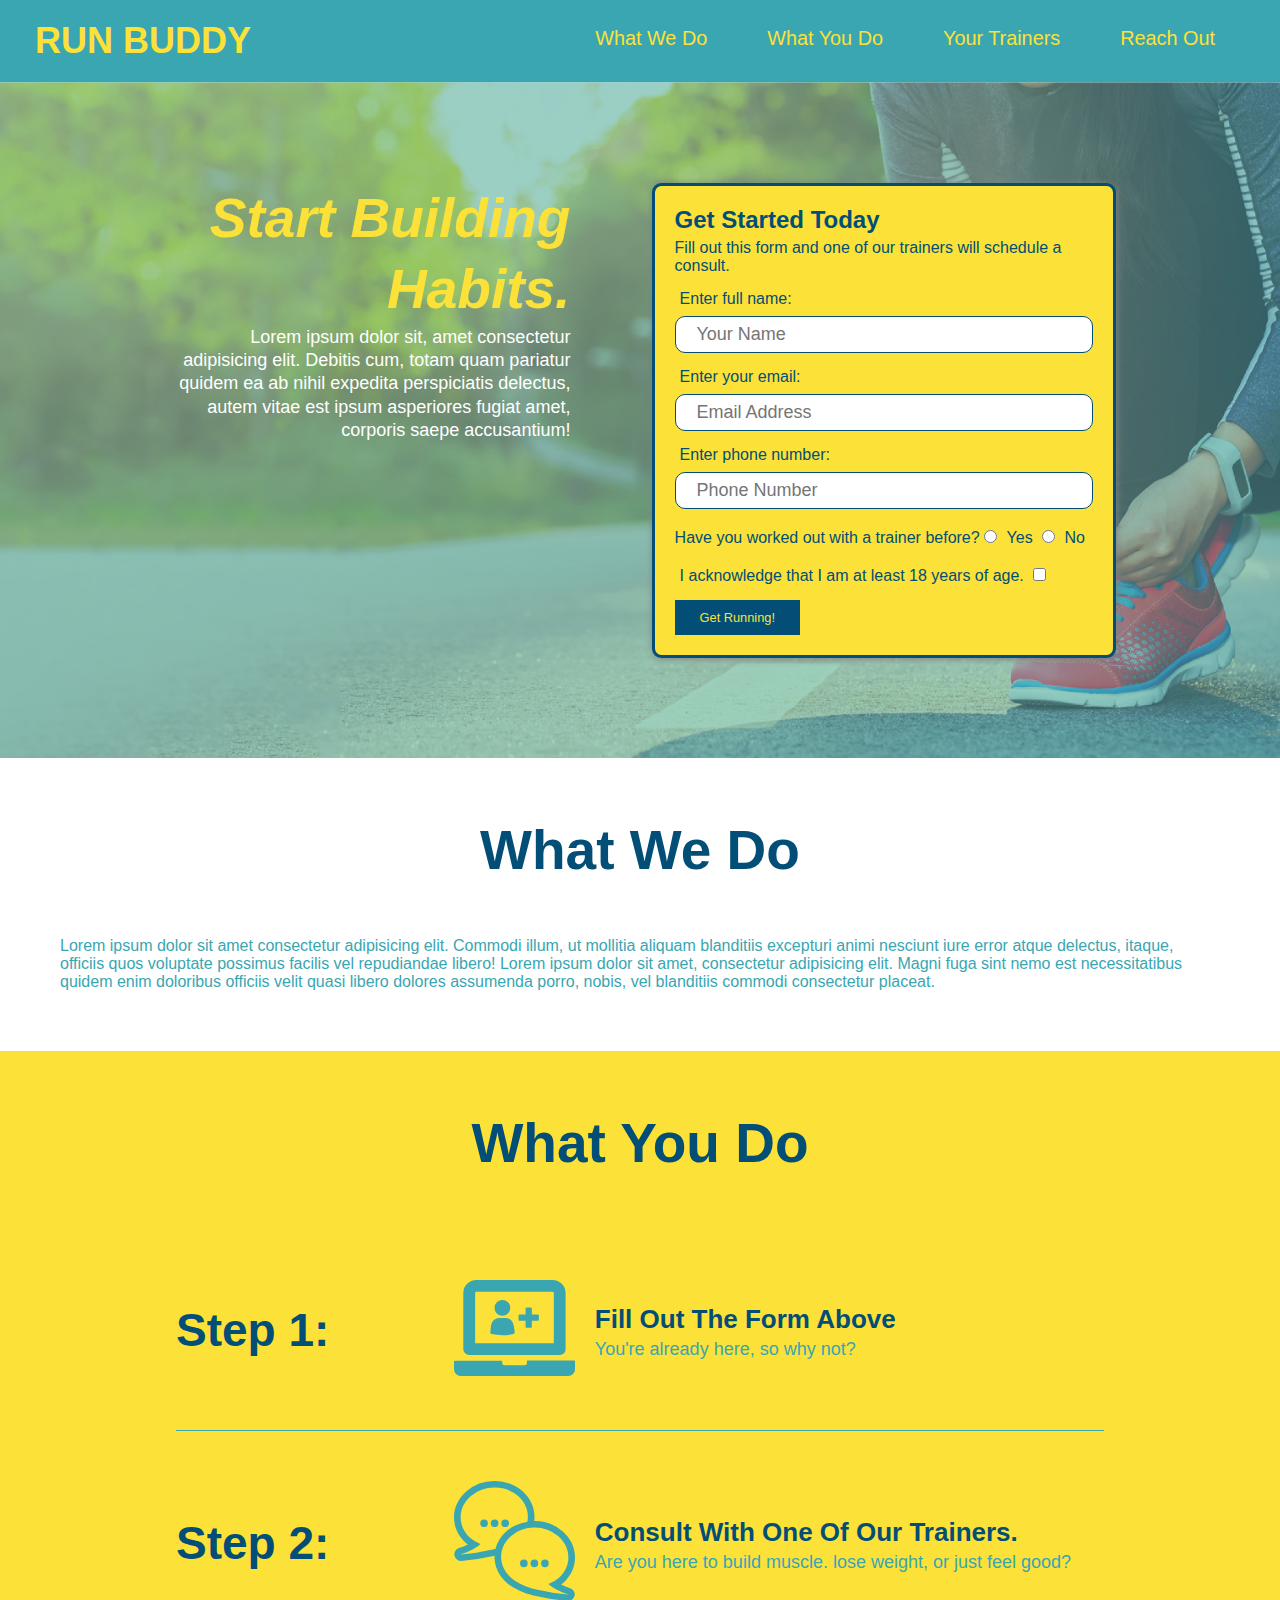
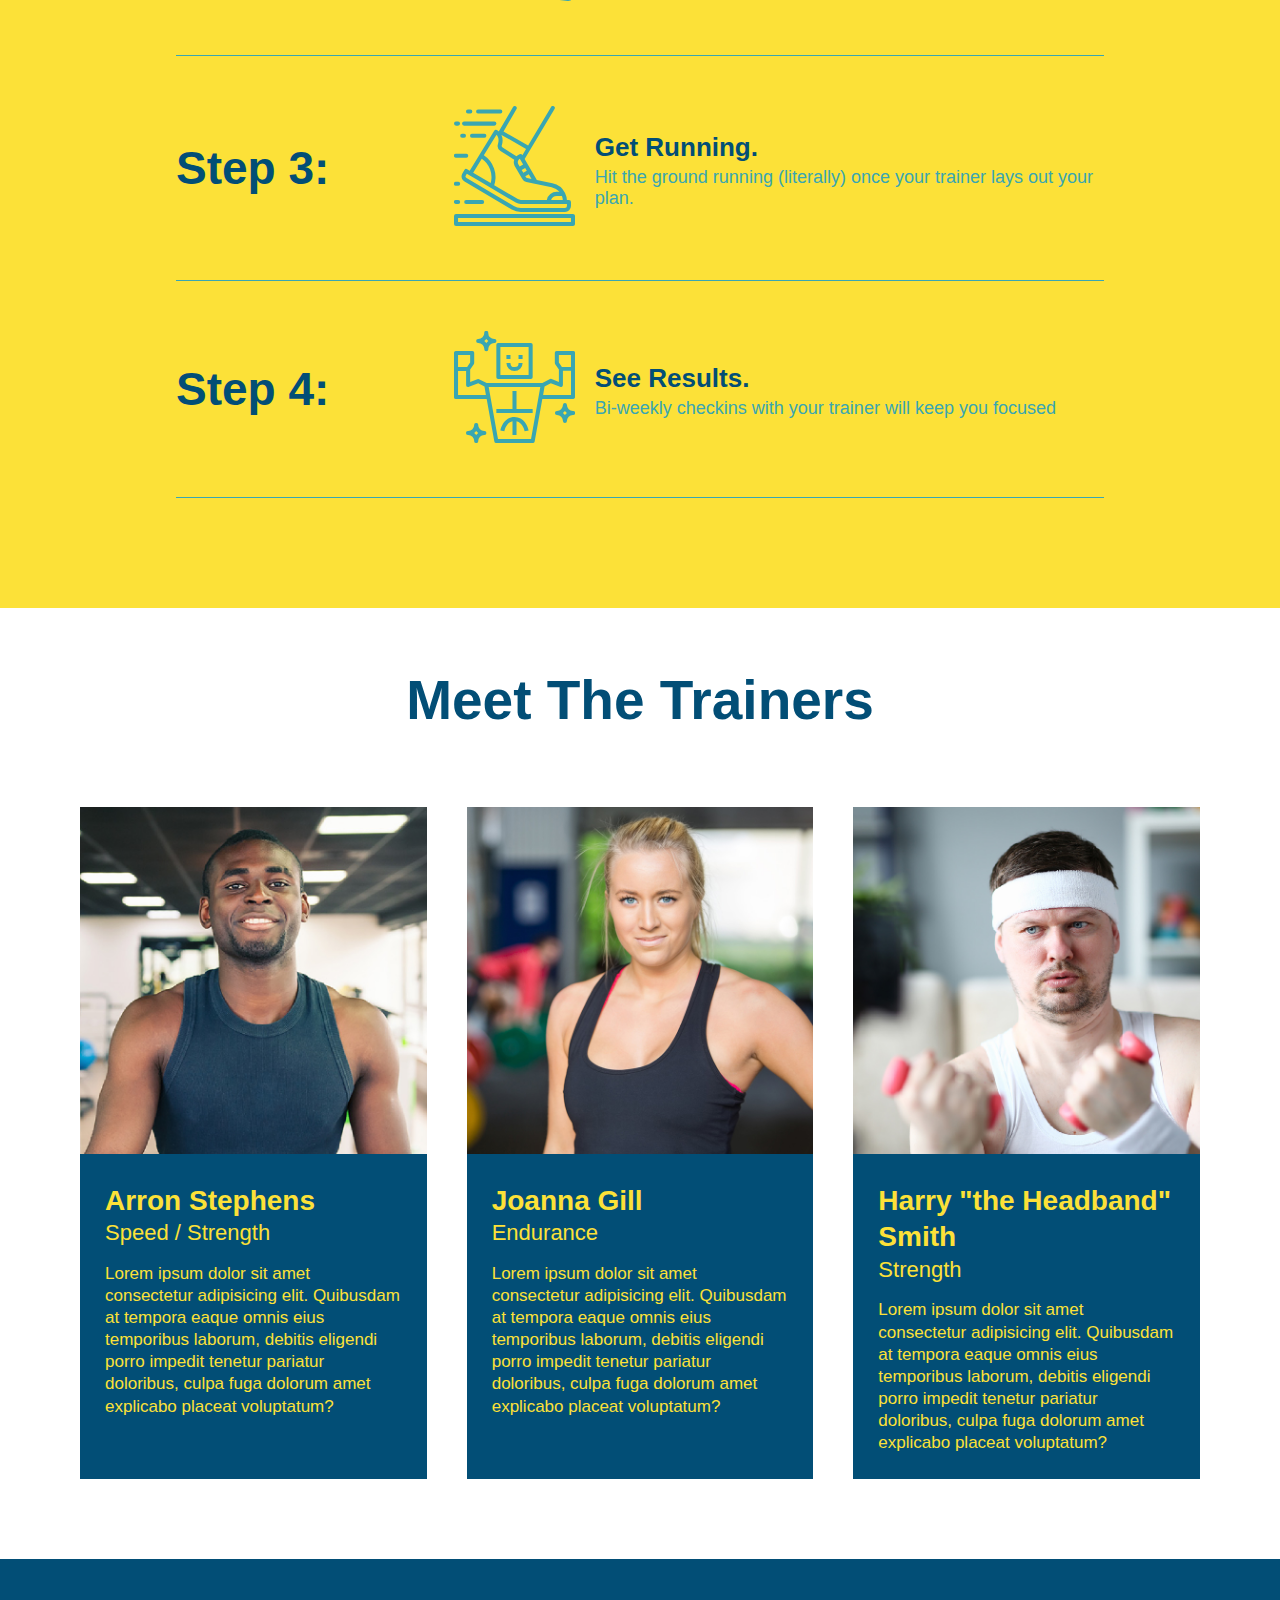
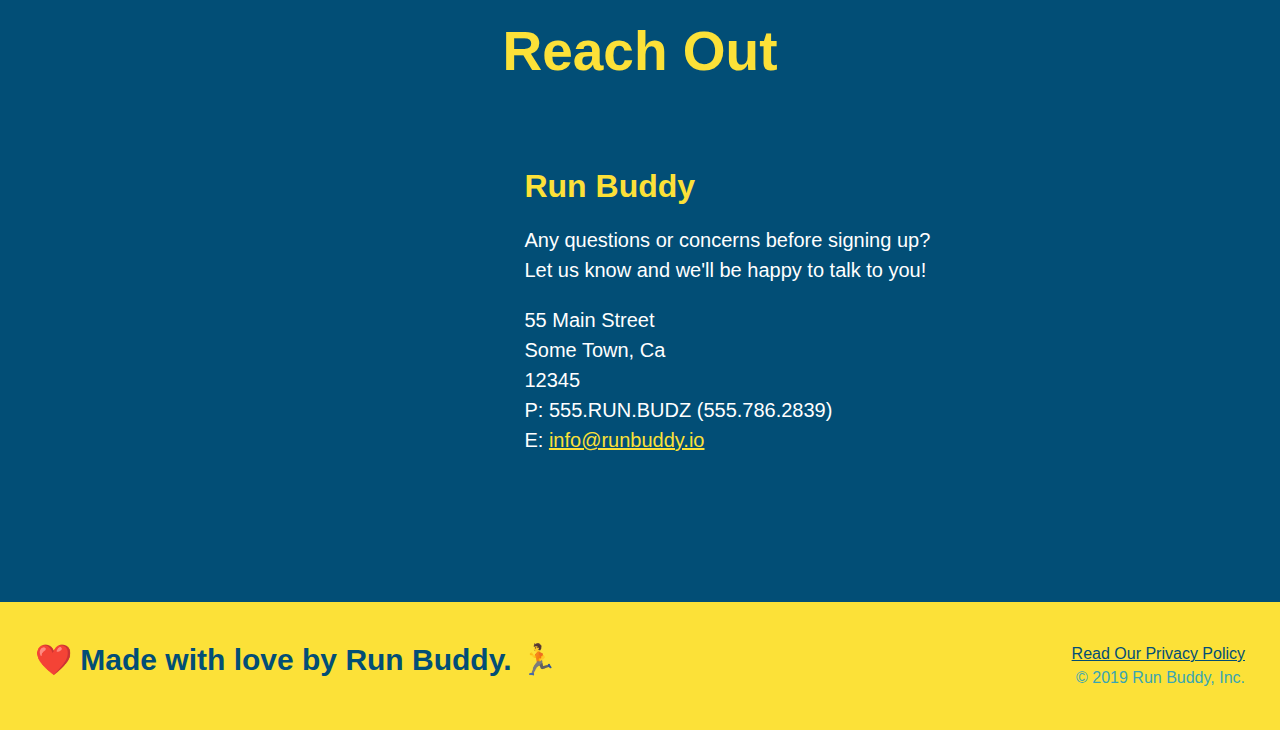
==== commit f8fff631: "add flexbox to the trainers" ====
--- a/index.html
+++ b/index.html
@@ -148,58 +148,60 @@
     </section>
 
 <!-- "Meet the trainers" section -->    
-    <section id="your-trainers" class="trainers">
+    <section id="your-trainers">
         <div class="flex-row">
             <h2 class="section-title yellow-border">Meet The Trainers</h2>
         </div>
-        <article class="trainer">
-            <img 
-            src="./style/images/trainer-1.jpg" 
-            alt="Arron Stephens in his workout clothes, ready to pump iron"
-            />
-            <div class="trainer-bio text-left">
-                <h3>Arron Stephens</h3>
-                <h4>Speed / Strength</h4>
-                <p>
-                    Lorem ipsum dolor sit amet consectetur adipisicing elit. 
-                    Quibusdam at tempora eaque omnis eius temporibus laborum, 
-                    debitis eligendi porro impedit tenetur pariatur doloribus, 
-                    culpa fuga dolorum amet explicabo placeat voluptatum?
-                </p>
-            </div>
-        </article>
-        <article class="trainer">
-            <div class="trainer-bio text-right">
-                <h3>Joanna Gill</h3>
-                <h4>Endurance</h4>
-                <p>
-                    Lorem ipsum dolor sit amet consectetur adipisicing elit. 
-                    Quibusdam at tempora eaque omnis eius temporibus laborum, 
-                    debitis eligendi porro impedit tenetur pariatur doloribus, 
-                    culpa fuga dolorum amet explicabo placeat voluptatum?
-                </p>
-            </div>
-            <img 
-            src="./style/images/trainer-2.jpg" 
-            alt="Joanna Gill cooling off after a workout"
-            />
-        </article>
-        <article class="trainer">
-            <img 
-            src="./style/images/trainer-3.jpg" 
-            alt="Harry Smith wearing a headband and lifting comically small pink weights"
-            />
-            <div class="trainer-bio text-left">
-                <h3>Harry "the Headband" SmithHarry "the Headband" Smith</h3>
-                <h4>Strength</h4>
-                <p>
-                    Lorem ipsum dolor sit amet consectetur adipisicing elit. 
-                    Quibusdam at tempora eaque omnis eius temporibus laborum, 
-                    debitis eligendi porro impedit tenetur pariatur doloribus, 
-                    culpa fuga dolorum amet explicabo placeat voluptatum?
-                </p>
-            </div>
-        </article>
+        <div class="trainers">
+            <article class="trainer">
+                <img 
+                src="./style/images/trainer-1.jpg" 
+                alt="Arron Stephens in his workout clothes, ready to pump iron"
+                />
+                <div class="trainer-bio">
+                    <h3 class="trainer-name">Arron Stephens</h3>
+                    <h4 class="trainer-role">Speed / Strength</h4>
+                    <p>
+                        Lorem ipsum dolor sit amet consectetur adipisicing elit. 
+                        Quibusdam at tempora eaque omnis eius temporibus laborum, 
+                        debitis eligendi porro impedit tenetur pariatur doloribus, 
+                        culpa fuga dolorum amet explicabo placeat voluptatum?
+                    </p>
+                </div>
+            </article>
+            <article class="trainer">
+                <img 
+                src="./style/images/trainer-2.jpg" 
+                alt="Joanna Gill cooling off after a workout"
+                />            
+                <div class="trainer-bio">
+                    <h3 class="trainer-name">Joanna Gill</h3>
+                    <h4 class="trainer-role">Endurance</h4>
+                    <p>
+                        Lorem ipsum dolor sit amet consectetur adipisicing elit. 
+                        Quibusdam at tempora eaque omnis eius temporibus laborum, 
+                        debitis eligendi porro impedit tenetur pariatur doloribus, 
+                        culpa fuga dolorum amet explicabo placeat voluptatum?
+                    </p>
+                </div>
+            </article>
+            <article class="trainer">
+                <img 
+                src="./style/images/trainer-3.jpg" 
+                alt="Harry Smith wearing a headband and lifting comically small pink weights"
+                />
+                <div class="trainer-bio">
+                    <h3 class="trainer-name">Harry "the Headband" Smith</h3>
+                    <h4 class="trainer-role">Strength</h4>
+                    <p>
+                        Lorem ipsum dolor sit amet consectetur adipisicing elit. 
+                        Quibusdam at tempora eaque omnis eius temporibus laborum, 
+                        debitis eligendi porro impedit tenetur pariatur doloribus, 
+                        culpa fuga dolorum amet explicabo placeat voluptatum?
+                    </p>
+                </div>
+            </article>
+        </div>
     </section>
 <!-- "Reach out" section -->    
     <section id="reach-out" class="contact">
--- a/style/assets/style.css
+++ b/style/assets/style.css
@@ -269,35 +269,41 @@
 .trainers {
     /*Removed for flexbox
     text-align: center;*/
+    width: 100%;
+    margin: 0 auto;
+    display: flex;
+    flex-wrap: wrap;
+    justify-content: space-around;
 }
     .trainer {
-        width: 900px;
-        margin: 0 auto 30px auto;
+        /*width: 900px;*/
+        margin: 20px;
         background: #024e76;
         color: #fce138;
-        overflow: auto;
+        /*overflow: auto;*/
+        flex: 1;
     }
         .trainer img {
-            width: 35%;
-            float: left;
+            width: 100%;
+            /*float: left;*/
         }
             .trainer-bio {
-                padding: 35px;
-                float: left;
-                width: 65%;
+                padding: 25px;
+                /*float: left;*/
+                /*width: 65%;*/
+                line-height: 1.3;
             }
             .trainer-bio h3 {
-                font-size: 32px;
-                margin-bottom: 8px;
+                font-size: 28px;
+                /*margin-bottom: 8px;*/
             }
             .trainer-bio h4 {
                 font-weight: lighter;
-                font-size: 26px;
-                margin-bottom: 25px;
+                font-size: 22px;
+                margin-bottom: 15px;
             }
             .trainer-bio p {
                 font-size: 17px;
-                line-height: 1.3;
             }
 .flex-row {
     display: flex;
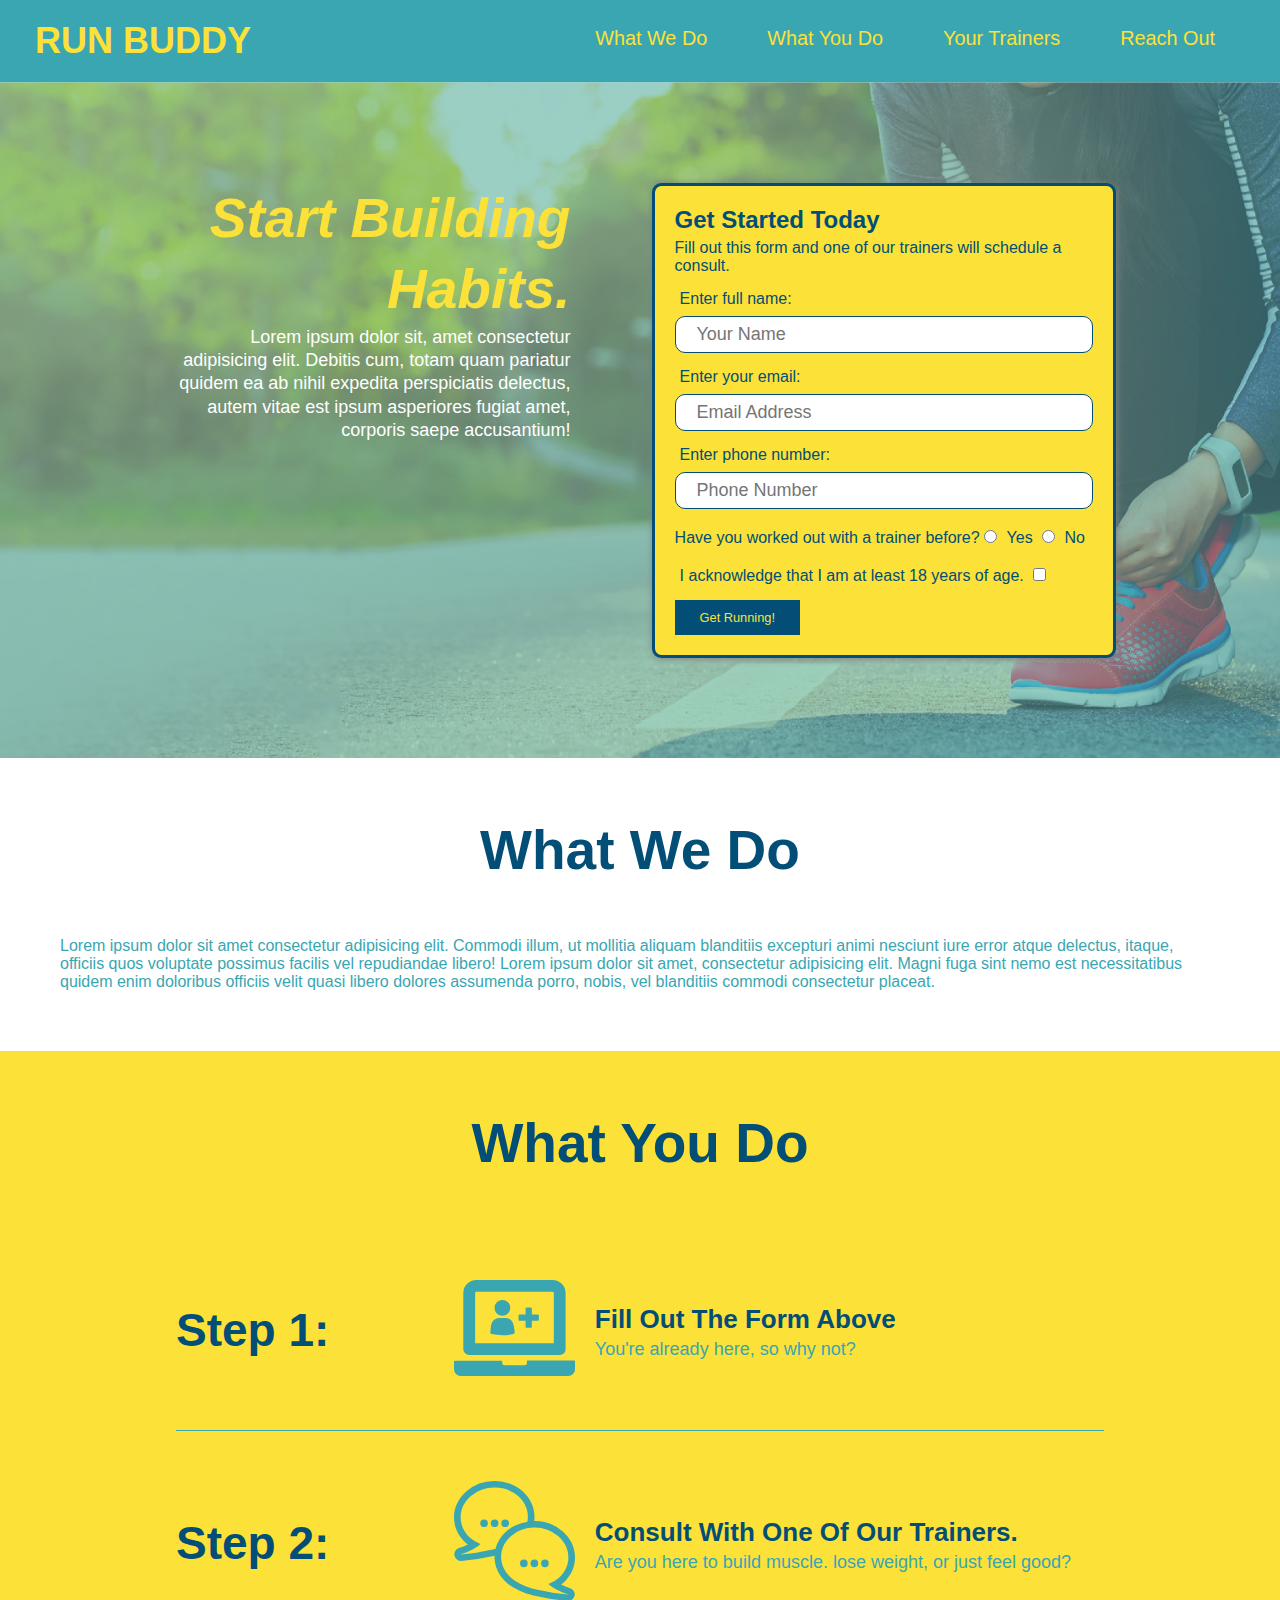
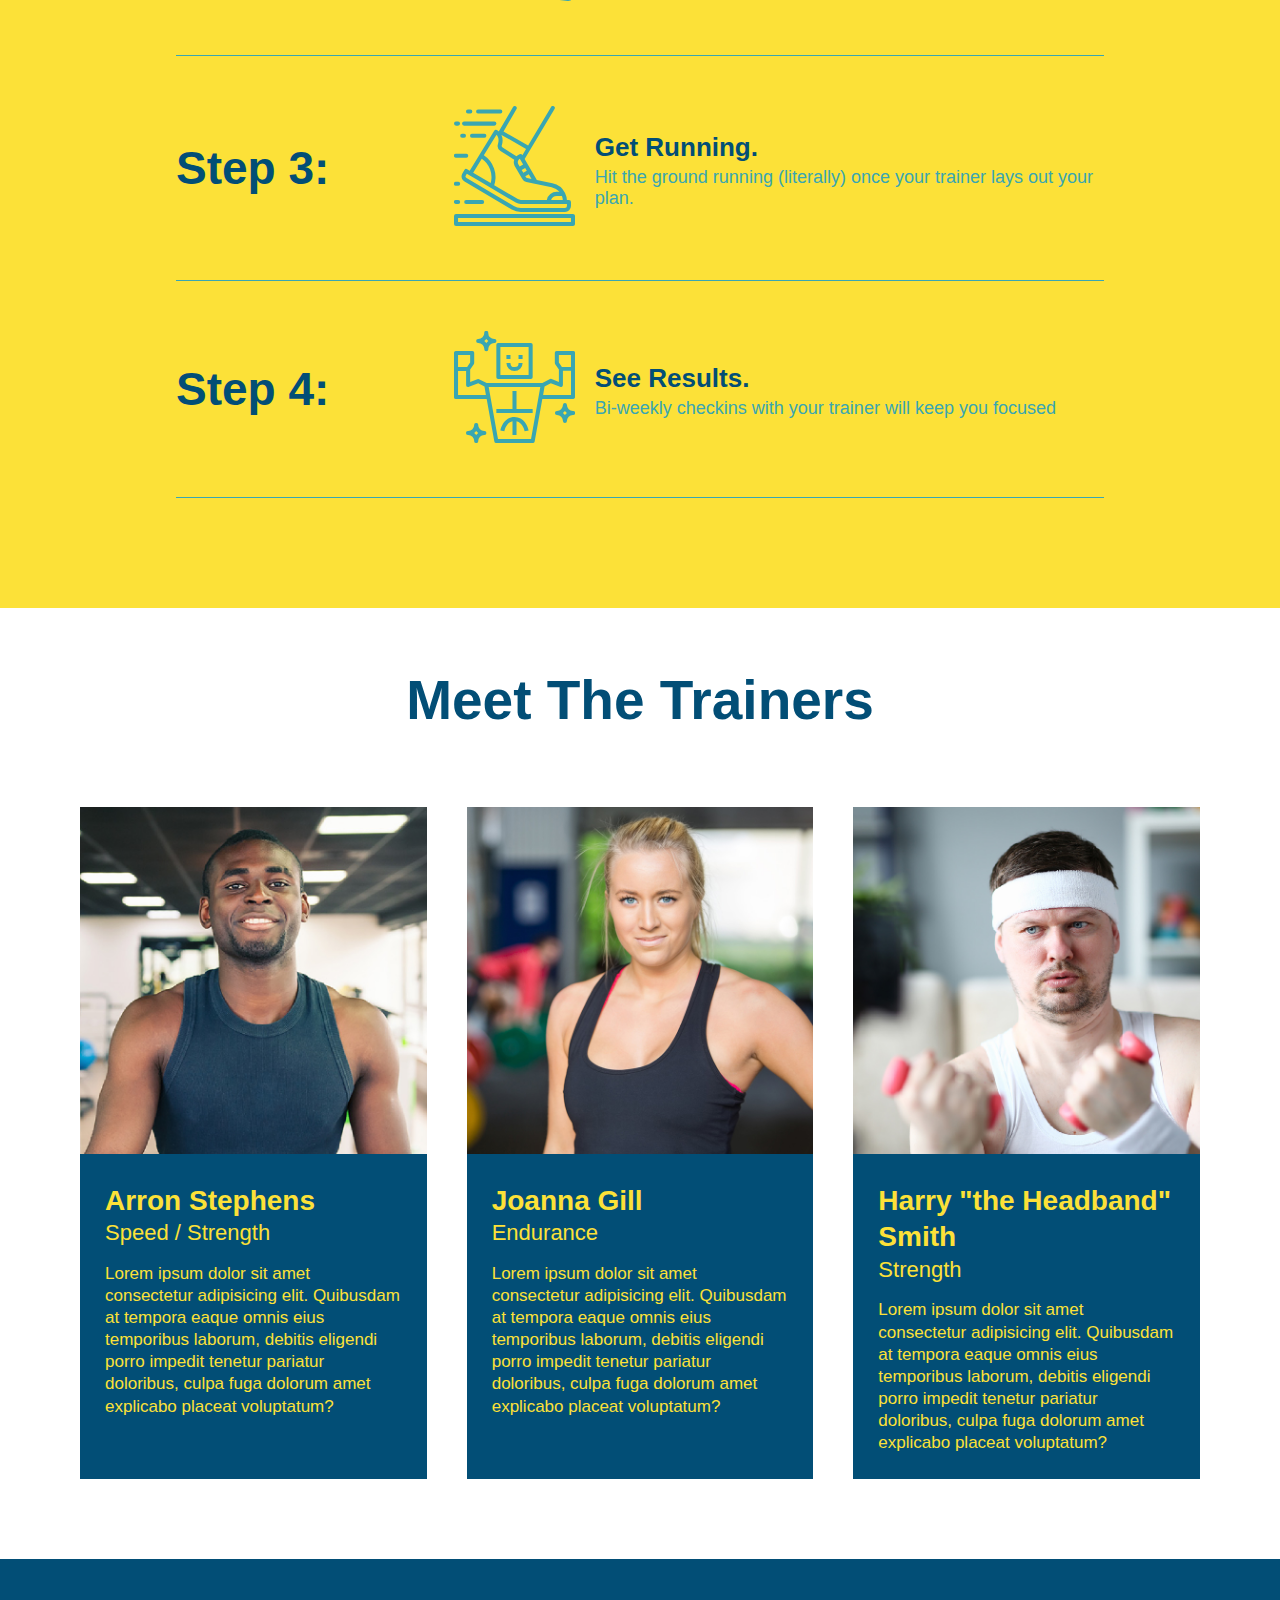
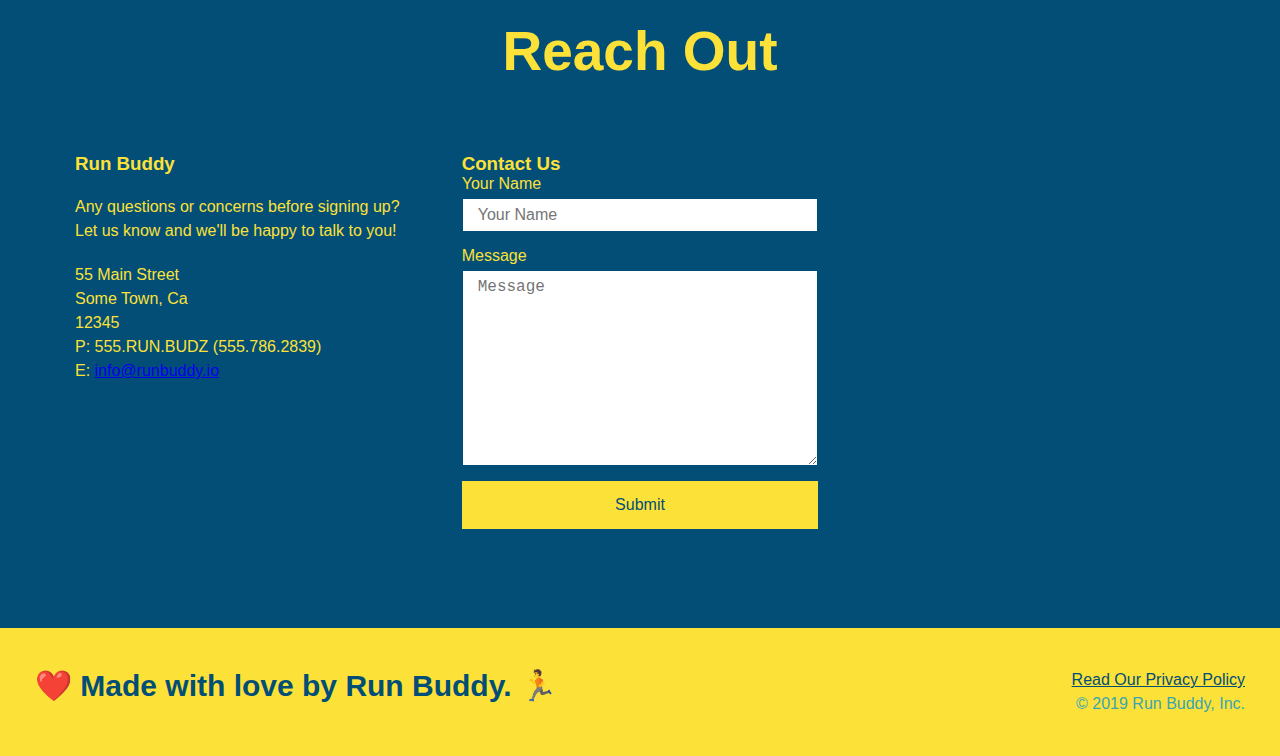
==== commit 0dd01a2b: "Finished reach out section" ====
--- a/index.html
+++ b/index.html
@@ -204,35 +204,48 @@
         </div>
     </section>
 <!-- "Reach out" section -->    
-    <section id="reach-out" class="contact">
+    <section id="reach-out" class="contact">        
         <div class="flex-row">
             <h2 class="section-title blue-border">Reach Out</h2>
         </div>
-        <div class="contact-div">
-            <iframe src="https://www.google.com/maps/embed?pb=!1m18!1m12!1m3!1d49661.608489381695!2d-78.21594806069479!3d38.92739371875215!2m3!1f0!2f0!3f0!3m2!1i1024!2i768!4f13.1!3m3!1m2!1s0x89b5c5b42db888c3%3A0xda2cea8374e94e78!2sFront%20Royal%2C%20VA%2022630!5e0!3m2!1sen!2sus!4v1621788204009!5m2!1sen!2sus" 
-                width="400" 
-                height="400" 
-                style="border:0;" 
-                allowfullscreen="" 
-                loading="lazy">
-            </iframe>
-        
-        <div>
-            <h3>Run Buddy</h3>
-            <p>
-                Any questions or concerns before signing up?
-                <br/>
-                Let us know and we'll be happy to talk to you!
-            </p>
-            <address>
-                55 Main Street <br/>
-                Some Town, Ca <br/>
-                12345 <br/>
-                P: 555.RUN.BUDZ (555.786.2839) <br/>
-                E: <a href="mailto:info@runbuddy.io">info@runbuddy.io</a>
-            </address>
-        </div>
-    </div>
+        <div class="contact-info">
+            <div>
+                <h3>Run Buddy</h3>
+                <p>
+                    Any questions or concerns before signing up?
+                    <br/>
+                    Let us know and we'll be happy to talk to you!
+                </p>
+                <address>
+                    55 Main Street <br/>
+                    Some Town, Ca <br/>
+                    12345 <br/>
+                    P: 555.RUN.BUDZ (555.786.2839) <br/>
+                    E: <a href="mailto:info@runbuddy.io">info@runbuddy.io</a>
+                </address>
+            </div>
+                
+            <div class="contact-form">
+                <h3>Contact Us</h3>
+                <form action="">
+                    <label for="contact-name">Your Name</label>
+                    <input type="text" id="contact-name" placeholder="Your Name">
+                    <label for="contact-message">Message</label>
+                    <textarea name="" id="contact-message" cols="30" rows="10" placeholder="Message"></textarea>
+
+                    <button type="submit">Submit</button>
+                </form>
+            </div>
+            <!--<div class="contact-div">-->
+                <iframe src="https://www.google.com/maps/embed?pb=!1m18!1m12!1m3!1d49661.608489381695!2d-78.21594806069479!3d38.92739371875215!2m3!1f0!2f0!3f0!3m2!1i1024!2i768!4f13.1!3m3!1m2!1s0x89b5c5b42db888c3%3A0xda2cea8374e94e78!2sFront%20Royal%2C%20VA%2022630!5e0!3m2!1sen!2sus!4v1621788204009!5m2!1sen!2sus" 
+                    width="400" 
+                    height="400" 
+                    style="border:0;" 
+                    allowfullscreen="" 
+                    loading="lazy">
+                </iframe>
+            <!--</div>-->
+        </div>
     </section>
 <!-- footer -->
     <footer>
--- a/style/assets/style.css
+++ b/style/assets/style.css
@@ -317,7 +317,49 @@
     .contact h2 {
         color: #fce138;
     }     
-    .contact-div iframe {
+
+    .contact-info {
+        display: flex;
+        justify-content: space-between;
+        flex-wrap: wrap;
+    }
+        .contact-info iframe {
+            height: 400px;
+        }
+        .contact-info div {
+            color: #fce138;
+        }
+        .contact-info > * {
+            flex: 1;
+            margin: 15px;
+          }
+          .contact-info p, .contact-info address {
+            margin: 20px 0;
+            line-height: 1.5;
+            font-size: 16px;
+            font-style: normal;
+          }
+          .contact-form input, .contact-form textarea {
+              border: 1px solid #024e76;
+              display: block;
+              padding: 7px 15px;
+              font-size: 16px;
+              color: #024e76;
+              width: 100%;
+              margin-bottom: 15px;
+              margin-top: 5px;
+          }
+          .contact-form button {
+              width: 100%;
+              border: none;
+              background: #fce138;
+              color: #024e76;
+              text-align: center;
+              padding: 15px 0;
+              font-size: 16px;
+          }
+
+    /*.contact-div iframe {
          width: 400px;
          height: 400px;
     } 
@@ -341,5 +383,5 @@
       }
       .contact-div a {
         color: #fce138;
-      }
+      }*/
       /* REACH OUT STYLES END */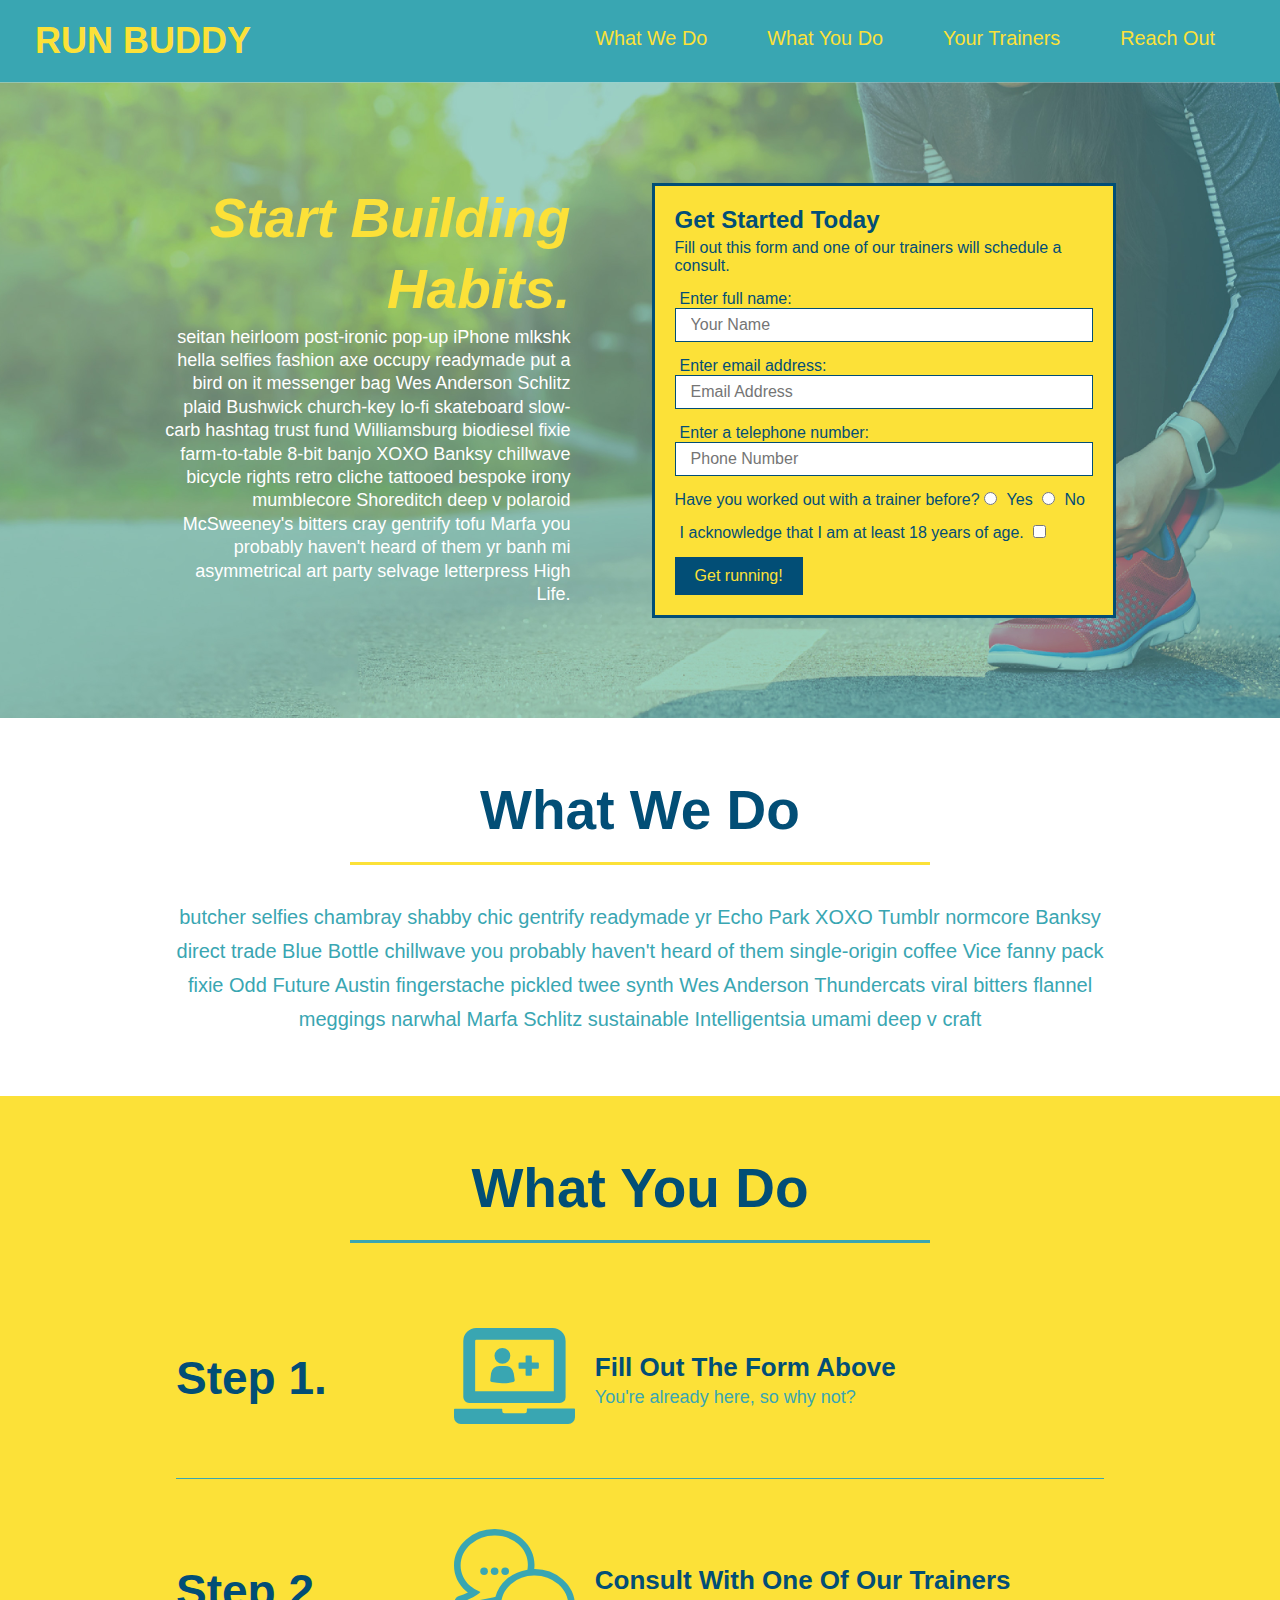
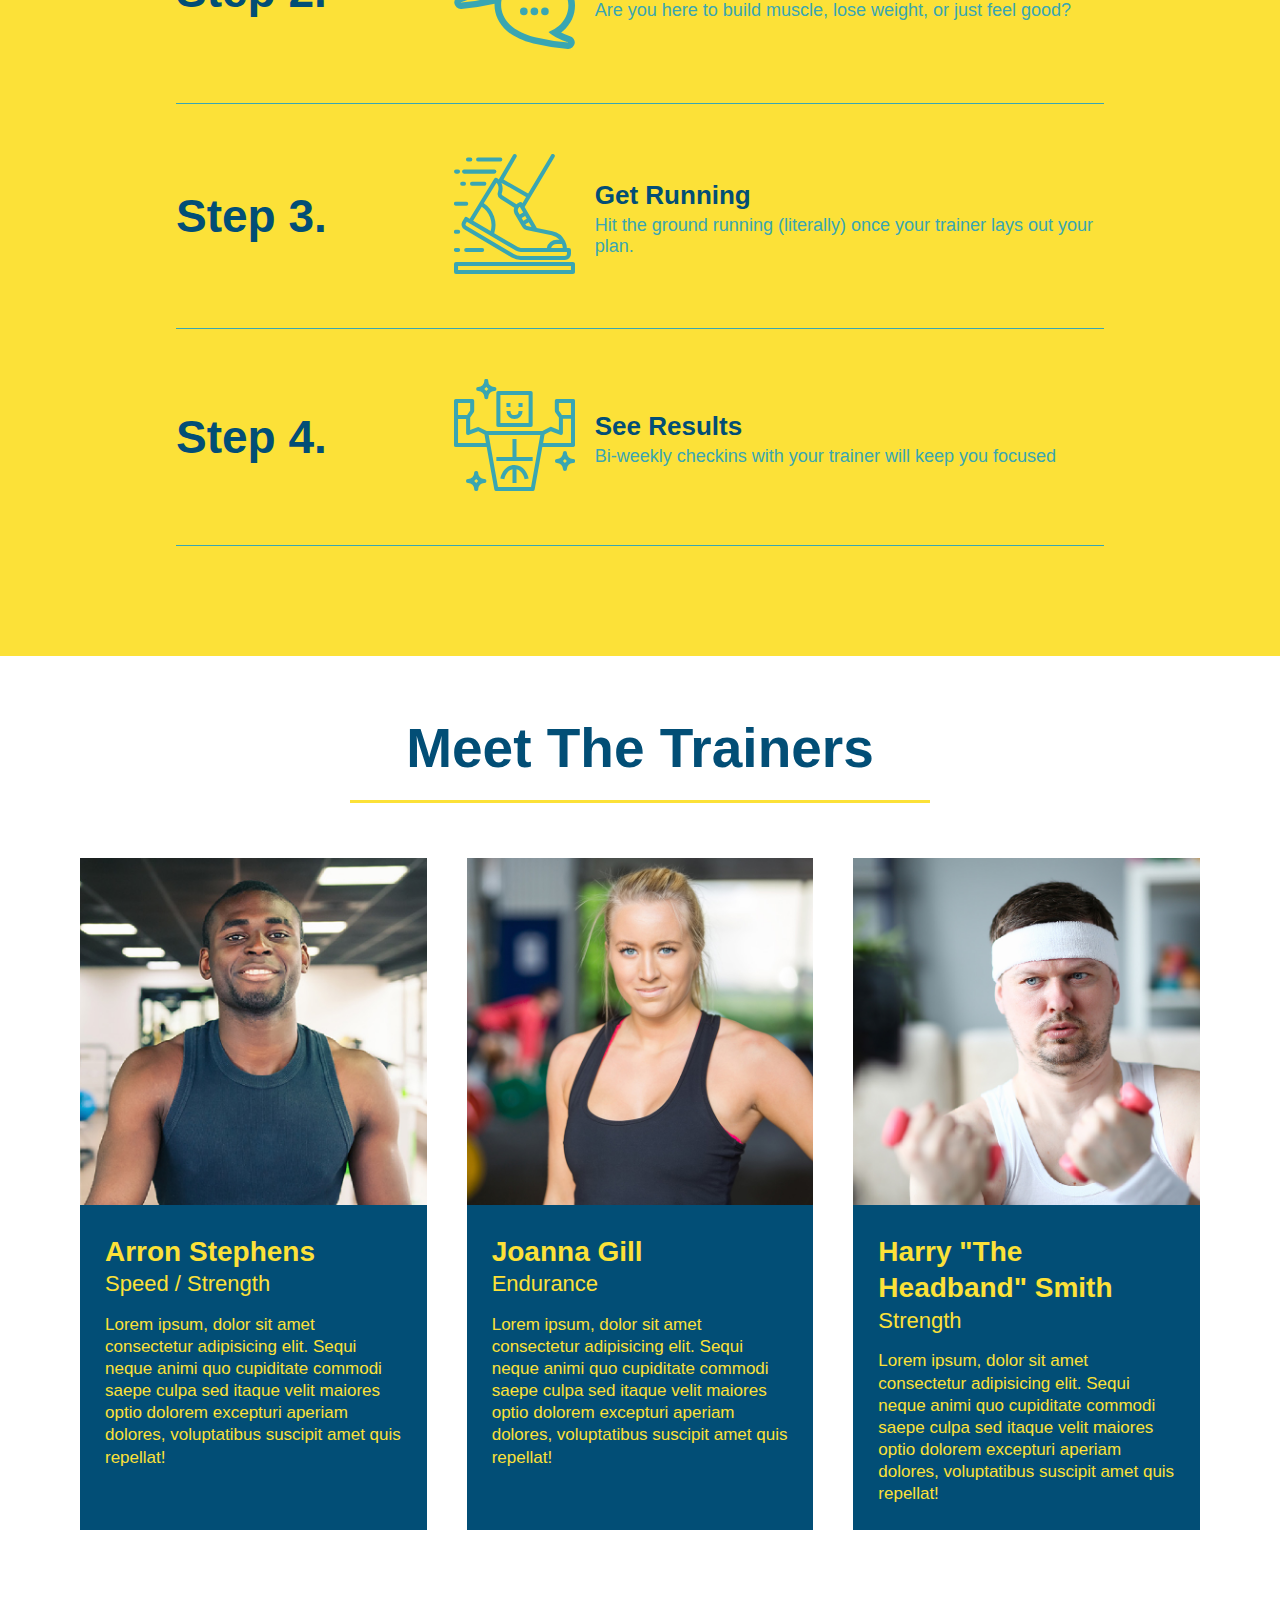
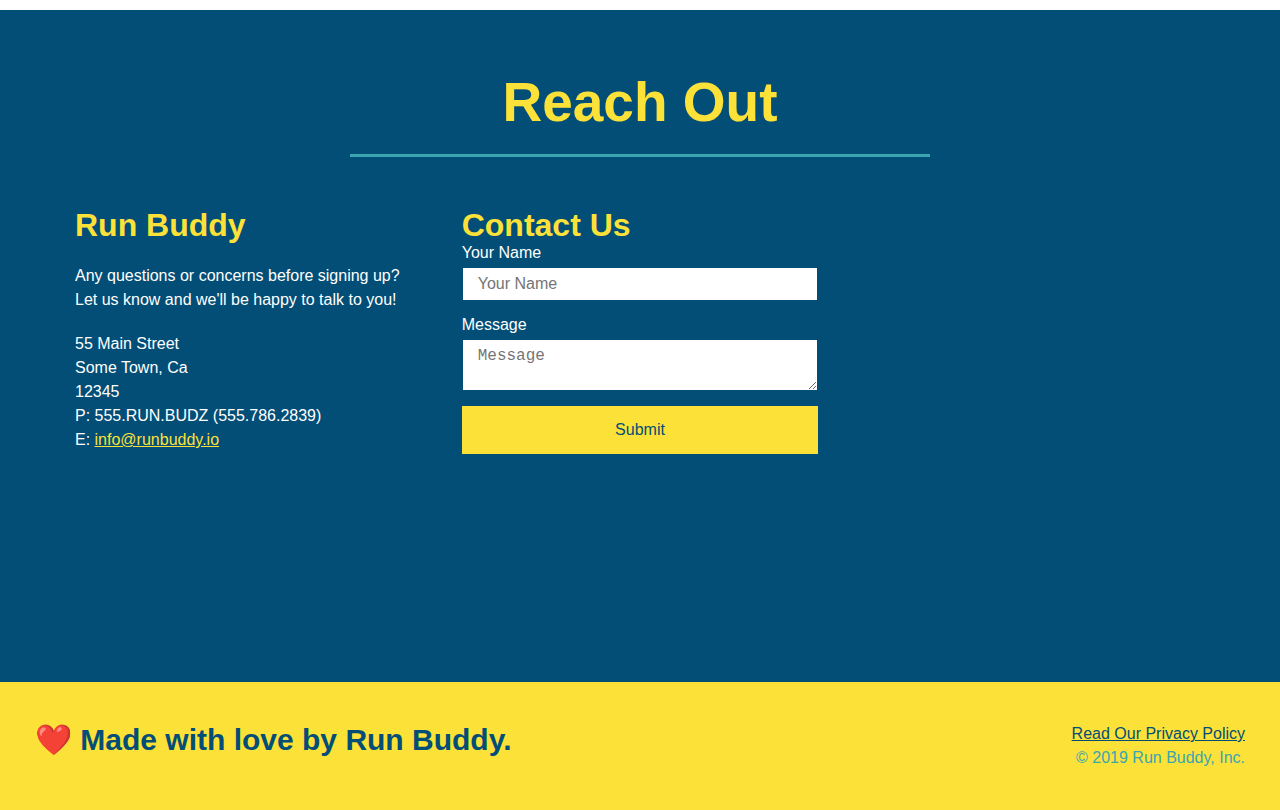
==== commit 42c7b89a: "adding the code snapshot to start lesson 2.3.1" ====
--- a/index.html
+++ b/index.html
@@ -1,261 +1,248 @@
 <!DOCTYPE html>
 <html lang="en">
-<head>
-    <meta charset="UTF-8">
-    <meta http-equiv="X-UA-Compatible" content="IE=edge">
-    <meta name="viewport" content="width=device-width, initial-scale=1.0">
+  <head>
+    <meta charset="UTF-8" />
+    <link rel="stylesheet" href="./assets/css/style.css">
     <title>Run Buddy</title>
-    <link rel="stylesheet" href="./style/assets/style.css"/>
-</head>
-<body>
-<!-- navigation -->
+  </head>
+  <body>
+    <!-- navigation tags - block level element -->
     <header>
-    <h1>
-        <a href="/">RUN BUDDY</a> 
-    </h1>
-    <nav>
-        <!-- Unordered list element -->
+      <h1>
+        <a href="/">RUN BUDDY</a>
+      </h1>
+      <nav>
         <ul>
-            <!-- List item element -->
-            <li>
-                <!-- Anchor element -->
-                <a href="#what-we-do">What We Do</a>
-            </li>
-            <li>
-                <a href="#what-you-do">What You Do</a>
-            </li>
-            <li>
-                <a href="#your-trainers">Your Trainers</a>
-            </li>
-            <li>
-                <a href="#reach-out">Reach Out</a>
-            </li>
+          <li>
+            <a href="#what-we-do">What We Do</a>
+          </li>
+          <li>
+            <a href="#what-you-do">What You Do</a>
+          </li>
+          <li>
+            <a href="#your-trainers">Your Trainers</a>
+          </li>
+          <li>
+            <a href="#reach-out">Reach Out</a>
+          </li>
+          
         </ul>
-    </nav>
-    </header>  
-
-<!-- hero/jumbotron -->
+      </nav>
+    </header>
+    <!-- end navigation -->
+
+    <!-- hero/jumbotron -->
     <section class="hero">
-        <div class="hero-cta">
-            <h2>Start Building Habits.</h2>
-            <p>
-                Lorem ipsum dolor sit, amet consectetur adipisicing elit. Debitis cum, totam quam pariatur quidem ea ab nihil expedita perspiciatis delectus, autem vitae est ipsum asperiores fugiat amet, corporis saepe accusantium!
-            </p>
-        </div>
-        <div class="hero-form">
-            <h3>Get Started Today</h3>
-            <p>
-                Fill out this form and one of our trainers will schedule a consult.
-            </p>
-            <!-- Add the form Element -->
-            <form>
-                <label for="name">Enter full name:</label>
-                <input type="text" placeholder="Your Name" name="name" id="name" class="form-input"/>
-                <label for="email">Enter your email:</label>
-                <input type="email" placeholder="Email Address" name="email" id="email" class="form-input"/>
-                <label for="phone">Enter phone number:</label>
-                <input type="tel" placeholder="Phone Number" name="phone" id="phone" class="form-input"/>
-                <p>
-                    Have you worked out with a trainer before?
-                    <input type="radio" name="trainer-confirm" id="trainer-yes"/>
-                    <label for="trainer-yes">Yes</label>
-                    <input type="radio" name="trainer-confirm" id="trainer-no"/>
-                    <label for="trainer-no">No</label>
-                </p>
-                <p>
-                    <label for="age_confirm">I acknowledge that I am at least 18 years of age.</label>
-                    <input type="checkbox" name="age_confirm" id="age_confirm"/>
-                </p>
-                <button type="submit">
-                    Get Running!
-                </button>
-            </form>
-        </div>
-    </section>    
-    
-<!-- "What we do" section -->    
+      <div class="hero-cta">
+        <h2>Start Building Habits.</h2>
+        <p>
+          seitan heirloom post-ironic pop-up iPhone mlkshk hella selfies fashion axe occupy readymade put a bird on it
+          messenger bag Wes Anderson Schlitz plaid Bushwick church-key lo-fi skateboard slow-carb hashtag trust fund
+          Williamsburg biodiesel fixie farm-to-table 8-bit banjo XOXO Banksy chillwave bicycle rights retro cliche
+          tattooed bespoke irony mumblecore Shoreditch deep v polaroid McSweeney's bitters cray gentrify tofu Marfa you
+          probably haven't heard of them yr banh mi asymmetrical art party selvage letterpress High Life.
+        </p>
+      </div>
+
+      <div class="hero-form">
+        <h3>Get Started Today</h3>
+        <p>Fill out this form and one of our trainers will schedule a consult.</p>
+        <form>
+          <label for="name">Enter full name:</label>
+          <input type="text" placeholder="Your Name" id="name" name="name" class="form-input" />
+          <label for="email">Enter email address:</label>
+          <input type="email" placeholder="Email Address" id="email" name="email" class="form-input" />
+          <label for="phone">Enter a telephone number:</label>
+          <input type="tel" placeholder="Phone Number" name="phone" id="phone" class="form-input" />
+          <p>
+            Have you worked out with a trainer before? 
+            <input type="radio" name="trainer-confirm" id="trainer-yes" />
+            <label for="trainer-yes">Yes</label>
+            <input type="radio" name="trainer-confirm" id="trainer-no"/>
+            <label for="trainer-no">No</label>
+          </p>
+          <p>
+            <label for="checkbox">
+              I acknowledge that I am at least 18 years of age.
+            </label>
+            <input type="checkbox" name="checkpoint1" id="checkbox" />
+          </p>
+          <button type="submit">
+            Get running!
+          </button>
+        </form>
+      </div>
+    </section>
+    <!-- end header -->
+
+    <!-- "what we do" start - <section> -->
     <section id="what-we-do" class="intro">
-        <div class="flex-row">
-            <h2 class="section-title yellow-border">What We Do</h2>
-        </div>
-        <div class="flex-row">        
-            <p>
-            Lorem ipsum dolor sit amet consectetur adipisicing elit. Commodi illum, 
-            ut mollitia aliquam blanditiis excepturi animi nesciunt iure error 
-            atque delectus, itaque, officiis quos voluptate possimus facilis vel 
-            repudiandae libero! Lorem ipsum dolor sit amet, consectetur adipisicing elit. 
-            Magni fuga sint nemo est necessitatibus quidem enim doloribus officiis velit 
-            quasi libero dolores assumenda porro, nobis, vel blanditiis commodi consectetur 
-            placeat.
-            </p> 
-    </div>
-           
-    </section>
-
-<!-- "What you do" section -->    
+      <div class="flex-row">
+        <h2 class="section-title primary-border">
+          What We Do
+        </h2>
+      </div>
+      <div class="flex-row">
+        <p>
+          butcher selfies chambray shabby chic gentrify readymade yr Echo Park XOXO Tumblr normcore Banksy direct trade  Blue Bottle chillwave you probably haven't heard of them single-origin coffee Vice fanny pack fixie Odd Future Austin fingerstache pickled twee synth Wes Anderson Thundercats viral bitters flannel meggings narwhal Marfa Schlitz sustainable Intelligentsia umami deep v craft
+        </p>
+      </div>
+    </section>
+    <!-- end "what we do" -->
+
+    <!-- "what you do" start -->
     <section id="what-you-do" class="steps">
-        <div class="flex-row">
-            <h2 class="section-title blue-border">What You Do</h2>
-        </div>        
-        <div class="step">
-            <h3>Step 1:</h3>
-            <div class="step-info">
-                <div class="step-img">
-                    <img src="./style/images/step-1.svg" alt="Step 1 image"/>
-                </div>
-                <div class="step-text">
-                    <h4>Fill Out The Form Above</h4>
-                    <p>You're already here, so why not?</p>
-                </div>
+      <div class="flex-row">
+        <h2 class="section-title secondary-border">
+          What You Do
+        </h2> 
+      </div>
+      <div class="step">
+        <h3>Step 1.</h3>
+        <div class="step-info">
+          <div class="step-img">
+            <img src="./assets/images/step-1.svg" alt="" />
+          </div>
+          <div class="step-text">
+            <h4>Fill Out The Form Above</h4>
+            <p>You're already here, so why not?</p>
+          </div>
+        </div>
+      </div>
+      <div class="step">
+        <h3>Step 2.</h3>
+        <div class="step-info">
+          <div class="step-img">
+            <img src="./assets/images/step-2.svg" alt="" />
+          </div>
+          <div class="step-text">
+            <h4>Consult With One Of Our Trainers</h4>
+            <p>Are you here to build muscle, lose weight, or just feel good?</p>
+          </div>
+        </div>
+      </div>
+      <div class="step">
+        <h3>Step 3.</h3>
+        <div class="step-info">
+          <div class="step-img">
+            <img src="./assets/images/step-3.svg" alt="" />
+          </div>
+          <div class="step-text">
+            <h4>Get Running</h4>
+            <p>Hit the ground running (literally) once your trainer lays out your plan.</p>
+          </div>
+        </div>
+      </div>
+      <div class="step">
+        <h3>Step 4.</h3>
+        <div class="step-info">
+          <div class="step-img">
+            <img src="./assets/images/step-4.svg" alt="" />
+          </div>
+          <div class="step-text">
+            <h4>See Results</h4>
+            <p>Bi-weekly checkins with your trainer will keep you focused</p>
+          </div>
+        </div>
+      </div>
+    </section>
+    <!-- "what you do" end -->
+
+    <!-- "meet the trainers" start -->
+    <section id="your-trainers">
+      <div class="flex-row">
+        <h2 class="section-title primary-border">
+          Meet The Trainers
+        </h2>
+      </div>
+
+      <div class="trainers">
+        <article class="trainer">
+          <img src="./assets/images/trainer-1.jpg" alt="Arron Stephens in his workout clothes, ready to pump iron" />
+          <div class="trainer-bio">
+            <h3 class="trainer-name">Arron Stephens</h3>
+            <h4 class="trainer-role">Speed / Strength</h4>
+            <p>Lorem ipsum, dolor sit amet consectetur adipisicing elit. Sequi neque animi quo cupiditate commodi saepe culpa sed itaque velit maiores optio dolorem excepturi aperiam dolores, voluptatibus suscipit amet quis repellat!</p>
+          </div>
+        </article>
+
+        <article class="trainer">
+          <img src="./assets/images/trainer-2.jpg" alt="Joanna Gill cooling off after a work out" />
+          <div class="trainer-bio">
+            <h3 class="trainer-name">Joanna Gill</h3>
+            <h4 class="trainer-role">Endurance</h4>
+            <p>Lorem ipsum, dolor sit amet consectetur adipisicing elit. Sequi neque animi quo cupiditate commodi saepe culpa sed itaque velit maiores optio dolorem excepturi aperiam dolores, voluptatibus suscipit amet quis repellat!</p>
             </div>
-        </div>
-        <div class="step">
-            <h3>Step 2:</h3>
-            <div class="step-info">
-                <div class="step-img">
-                    <img src="./style/images/step-2.svg" alt="Step 2 image"/>   
-                </div>
-                <div class="step-text">
-                    <h4>Consult With One Of Our Trainers.</h4>
-                    <p>Are you here to build muscle. lose weight, or just feel good?</p>  
-                </div>
-            </div>
-        </div>
-        <div class="step">
-            <h3>Step 3:</h3>
-            <div class="step-info">
-                <div class="step-img">
-                    <img src="./style/images/step-3.svg" alt="Step 3 image"/>
-                </div>
-                <div class="step-text">
-                    <h4>Get Running.</h4>
-                    <p>Hit the ground running (literally) once your trainer lays out your plan.</p>
-                </div>
-            </div>
-        </div>
-        <div class="step">
-            <h3>Step 4:</h3>
-            <div class="step-info">
-                <div class="step-img">
-                    <img src="./style/images/step-4.svg" alt="Step 4 image"/>
-                </div>
-                <div class="step-text">
-                    <h4>See Results.</h4>
-                    <p>Bi-weekly checkins with your trainer will keep you focused</p>
-                </div>
-            </div>    
-        </div>
-    </section>
-
-<!-- "Meet the trainers" section -->    
-    <section id="your-trainers">
-        <div class="flex-row">
-            <h2 class="section-title yellow-border">Meet The Trainers</h2>
-        </div>
-        <div class="trainers">
-            <article class="trainer">
-                <img 
-                src="./style/images/trainer-1.jpg" 
-                alt="Arron Stephens in his workout clothes, ready to pump iron"
-                />
-                <div class="trainer-bio">
-                    <h3 class="trainer-name">Arron Stephens</h3>
-                    <h4 class="trainer-role">Speed / Strength</h4>
-                    <p>
-                        Lorem ipsum dolor sit amet consectetur adipisicing elit. 
-                        Quibusdam at tempora eaque omnis eius temporibus laborum, 
-                        debitis eligendi porro impedit tenetur pariatur doloribus, 
-                        culpa fuga dolorum amet explicabo placeat voluptatum?
-                    </p>
-                </div>
-            </article>
-            <article class="trainer">
-                <img 
-                src="./style/images/trainer-2.jpg" 
-                alt="Joanna Gill cooling off after a workout"
-                />            
-                <div class="trainer-bio">
-                    <h3 class="trainer-name">Joanna Gill</h3>
-                    <h4 class="trainer-role">Endurance</h4>
-                    <p>
-                        Lorem ipsum dolor sit amet consectetur adipisicing elit. 
-                        Quibusdam at tempora eaque omnis eius temporibus laborum, 
-                        debitis eligendi porro impedit tenetur pariatur doloribus, 
-                        culpa fuga dolorum amet explicabo placeat voluptatum?
-                    </p>
-                </div>
-            </article>
-            <article class="trainer">
-                <img 
-                src="./style/images/trainer-3.jpg" 
-                alt="Harry Smith wearing a headband and lifting comically small pink weights"
-                />
-                <div class="trainer-bio">
-                    <h3 class="trainer-name">Harry "the Headband" Smith</h3>
-                    <h4 class="trainer-role">Strength</h4>
-                    <p>
-                        Lorem ipsum dolor sit amet consectetur adipisicing elit. 
-                        Quibusdam at tempora eaque omnis eius temporibus laborum, 
-                        debitis eligendi porro impedit tenetur pariatur doloribus, 
-                        culpa fuga dolorum amet explicabo placeat voluptatum?
-                    </p>
-                </div>
-            </article>
-        </div>
-    </section>
-<!-- "Reach out" section -->    
-    <section id="reach-out" class="contact">        
-        <div class="flex-row">
-            <h2 class="section-title blue-border">Reach Out</h2>
-        </div>
-        <div class="contact-info">
-            <div>
-                <h3>Run Buddy</h3>
-                <p>
-                    Any questions or concerns before signing up?
-                    <br/>
-                    Let us know and we'll be happy to talk to you!
-                </p>
-                <address>
-                    55 Main Street <br/>
-                    Some Town, Ca <br/>
-                    12345 <br/>
-                    P: 555.RUN.BUDZ (555.786.2839) <br/>
-                    E: <a href="mailto:info@runbuddy.io">info@runbuddy.io</a>
-                </address>
-            </div>
-                
-            <div class="contact-form">
-                <h3>Contact Us</h3>
-                <form action="">
-                    <label for="contact-name">Your Name</label>
-                    <input type="text" id="contact-name" placeholder="Your Name">
-                    <label for="contact-message">Message</label>
-                    <textarea name="" id="contact-message" cols="30" rows="10" placeholder="Message"></textarea>
-
-                    <button type="submit">Submit</button>
-                </form>
-            </div>
-            <!--<div class="contact-div">-->
-                <iframe src="https://www.google.com/maps/embed?pb=!1m18!1m12!1m3!1d49661.608489381695!2d-78.21594806069479!3d38.92739371875215!2m3!1f0!2f0!3f0!3m2!1i1024!2i768!4f13.1!3m3!1m2!1s0x89b5c5b42db888c3%3A0xda2cea8374e94e78!2sFront%20Royal%2C%20VA%2022630!5e0!3m2!1sen!2sus!4v1621788204009!5m2!1sen!2sus" 
-                    width="400" 
-                    height="400" 
-                    style="border:0;" 
-                    allowfullscreen="" 
-                    loading="lazy">
-                </iframe>
-            <!--</div>-->
-        </div>
-    </section>
-<!-- footer -->
+          </article>
+
+        <article class="trainer">
+          <img src="./assets/images/trainer-3.jpg" alt="Harry Smith wearing a headband and lifting comically small pink weights" />
+          <div class="trainer-bio">
+            <h3 class="trainer-name">Harry "The Headband" Smith</h3>
+            <h4 class="trainer-role">Strength</h4>
+            <p>Lorem ipsum, dolor sit amet consectetur adipisicing elit. Sequi neque animi quo cupiditate commodi saepe culpa sed itaque velit maiores optio dolorem excepturi aperiam dolores, voluptatibus suscipit amet quis repellat!</p>
+          </div>
+        </article>
+      </div>
+    </section>
+    <!-- "meet the trainers" end -->
+
+    <!-- "reach out" start -->
+    <section id="reach-out" class="contact">
+      <div class="flex-row">
+        <h2 class="section-title secondary-border">
+          Reach Out
+        </h2>
+      </div>
+
+      <div class="contact-info">
+        <div>
+          <h3>Run Buddy</h3>
+          <p>
+            Any questions or concerns before signing up? 
+            <br/>
+            Let us know and we'll be happy to talk to you!
+          </p>
+
+          <address>
+            55 Main Street <br/>
+            Some Town, Ca <br/>
+            12345<br/>
+            P: 555.RUN.BUDZ (555.786.2839)<br/>
+            E: <a href="mailto:info@runbuddy.io">info@runbuddy.io</a>
+          </address>
+          
+        </div>
+
+        <div class="contact-form">
+          <h3>Contact Us</h3>
+          <form>
+            <label for="contact-name">Your Name</label>
+            <input type="text" id="contact-name" placeholder="Your Name" />
+        
+            <label for="contact-message">Message</label>
+            <textarea id="contact-message" placeholder="Message"></textarea>
+        
+            <button type="submit">Submit</button>
+          </form>
+        </div>
+        
+        <iframe
+          src="https://www.google.com/maps/embed?pb=!1m14!1m12!1m3!1d12182.30520634488!2d-74.0652613!3d40.2407219!2m3!1f0!2f0!3f0!3m2!1i1024!2i768!4f13.1!5e0!3m2!1sen!2sus!4v1561060983193!5m2!1sen!2sus"
+          frameborder="0" style="border:0" allowfullscreen>
+        </iframe>
+      </div>
+    </section>
+    <!-- "reach out" end -->
+
+    <!-- footer -->
     <footer>
-        <h2>
-            ❤️ Made with love by Run Buddy. 🏃
-        </h2>
-        <div>
-            <a href="./privacy-policy.html">Read Our Privacy Policy</a><br />
-            &copy; 2019 Run Buddy, Inc.
-          </div>
+      <h2>❤️ Made with love by Run Buddy.</h2>
+      <div>
+        <a href="./privacy-policy.html">Read Our Privacy Policy</a><br/>
+        &copy; 2019 Run Buddy, Inc.
+      </div>
     </footer>
-</body>    
-</html>+    <!-- footer end -->
+  </body>
+</html>
--- a/assets/css/style.css
+++ b/assets/css/style.css
@@ -0,0 +1,361 @@
+* {
+  box-sizing: border-box;
+  margin: 0;
+  padding: 0;
+}
+
+body {
+  color: #39a6b2;
+  font-family: Helvetica, Arial, sans-serif;
+}
+
+
+/* HEADER / NAV BAR STYLES START */
+
+header {
+  padding: 20px 35px;
+  background-color: #39a6b2;
+  display: flex;
+  justify-content: space-between;
+  flex-wrap: wrap;
+}
+
+header h1 {
+  font-weight: bold;
+  margin: 0;
+  font-size: 36px;
+  color: #fce138;
+}
+
+header a {
+  text-decoration: none;
+  color: #fce138;
+}
+
+header nav {
+  margin: 7px 0;
+}
+
+header nav ul {
+  display: flex;
+  flex-wrap: wrap;
+  justify-content: space-between;
+  align-items: center;
+  list-style: none;
+}
+
+header nav ul li a {
+  margin: 0 30px;
+  font-weight: lighter;
+  font-size: 1.55vw;
+}
+
+/* HEADER / NAVBAR STYLES END */
+
+
+
+/* FOOTER STYLES START */
+footer {
+  background: #fce138;
+  padding: 40px 35px;
+  display: flex;
+  justify-content: space-between;
+  flex-wrap: wrap;
+  width: 100%;
+}
+
+footer h2 {
+  color: #024e76;
+  font-size: 30px;
+  margin: 0;
+}
+
+footer div {
+  line-height: 1.5;
+  text-align: right;
+}
+
+footer a {
+  color: #024e76;
+}
+/* END FOOTER STYLES */
+
+/* STYLE ALL SECTION TAGS */
+section {
+  padding: 60px;
+}
+
+/* HERO STYLES START */
+.hero {
+  background-image: url('../images/hero-bg.jpg');
+  background-size: cover;
+  background-position: center;
+  display: flex;
+  justify-content: center;
+  flex-wrap: wrap;
+}
+
+.hero-cta {
+  width: 35%;
+  text-align: right;
+  margin: 3.5%;
+  color: #fff;
+  font-size: 18px;
+  line-height: 1.3;
+}
+
+.hero-cta h2 {
+  font-style: italic;
+  font-size: 55px;
+  color: #fce138;
+}
+
+.hero-form {
+  border: 3px solid #024e76;
+  background-color: #fce138;
+  padding: 20px;
+  color: #024e76;
+  width: 40%;
+  margin: 3.5%;
+}
+
+.hero-form h3 {
+  font-size: 24px;
+  margin: 0;
+}
+.hero-form p {
+  margin: 5px 0 15px 0;
+}
+
+.form-input {
+  border: 1px solid #024e76;
+  display: block;
+  padding: 7px 15px;
+  font-size: 16px;
+  color: #024e76;
+  width: 100%;
+  margin-bottom: 15px; 
+}
+
+.hero-form label {
+  margin: 0 5px;
+}
+
+.hero-form button {
+  color: #fce138;
+  background-color: #024e76;
+  border: none;
+  padding: 10px 20px;
+  font-size: 16px;
+} 
+/* HERO STYLES END */
+
+
+/* SECTION TITLE STYLES START */
+.section-title {
+  font-size: 55px;
+  border-bottom: 3px solid;
+  color: #024e76;
+  padding-bottom: 20px;
+  text-align: center;
+  margin: 0 auto 35px auto;
+  width: 50%;
+}
+
+.primary-border {
+  border-color: #fce138;
+}
+
+.secondary-border {
+  border-color: #39a6b2;
+}
+/* SECTION TITLE STYLES END */
+
+/* WHAT WE DO STYLES */
+
+.intro p {
+  line-height: 1.7;
+  color: #39a6b2;
+  width: 80%;
+  margin: 0 auto;
+  font-size: 20px;
+  text-align: center;
+}
+/* WHAT YOU DO STYLES END */
+
+
+/* WHAT YOU DO STYLES START */
+.steps { 
+  background: #fce138;
+}
+
+.step {
+  margin: 50px auto;
+  padding-bottom: 50px;
+  width: 80%;
+  border-bottom: 1px solid #39a6b2;
+  display: flex;
+  flex-wrap: wrap;
+  align-items: center;
+  justify-content: space-between;
+}
+
+.step h3 {
+  color: #024e76;
+  font-size: 46px;
+  flex: 1 30%;
+}
+
+.step-info {
+  flex: 2 70%;
+  display: flex;
+  flex-wrap: wrap;
+  align-items: center;
+}
+
+.step-img {
+  flex: 1 12%;
+  margin-right: 20px;
+}
+
+.step-img img {
+  max-width: 100%;
+}
+
+.step-text {
+  flex: 12;
+}
+
+.step-text p {
+  color: #39a6b2;
+  font-size: 18px;
+}
+
+.step-text h4 {
+  font-size: 26px;
+  line-height: 1.5;
+  color: #024e76;
+}
+
+/* WHAT YOU DO STYLES END */
+
+/* MEET THE TRAINERS START */
+.trainers {
+  width: 100%;
+  margin: 0 auto;
+  display: flex;
+  flex-wrap: wrap;
+  justify-content: space-around;
+}
+
+.trainer {
+  margin: 20px;
+  flex: 1;
+  background: #024e76;
+  color: #fce138;
+}
+
+.trainer img {
+  width: 100%;
+}
+
+.trainer-bio {
+  padding: 25px;
+  line-height: 1.3;
+}
+
+.trainer-bio h3 {
+  font-size: 28px;
+}
+
+.trainer-bio h4 {
+  font-weight: lighter;
+  font-size: 22px;
+  margin-bottom: 15px;
+}
+
+.trainer-bio p {
+  font-size: 17px;
+}
+/* TRAINER STYLES END */
+
+/* REACH OUT STYLES START */
+.contact {
+  background: #024e76;
+}
+
+.contact h2 {
+  color: #fce138;
+}
+
+.contact-info {
+  display: flex;
+  justify-content: space-between;
+  flex-wrap: wrap;
+}
+
+.contact-info > * {
+  flex: 1;
+  margin: 15px;
+}
+
+.contact-info iframe {
+  height: 400px;
+}
+
+.contact-info div {
+  color: white;
+}
+
+.contact-info h3 {
+  color: #fce138;
+  font-size: 32px;
+}
+
+.contact-info p, .contact-info address {
+  margin: 20px 0;
+  line-height: 1.5;
+  font-size: 16px;
+  font-style: normal;
+}
+
+.contact-form input, .contact-form textarea {
+  border: 1px solid #024e76;
+  display: block;
+  padding: 7px 15px;
+  font-size: 16px;
+  color: #024e76;
+  width: 100%;
+  margin-bottom: 15px;
+  margin-top: 5px;
+}
+
+.contact-form button {
+  width: 100%;
+  border: none;
+  background: #fce138;
+  color: #024e76;
+  text-align: center;
+  padding: 15px 0;
+  font-size: 16px;
+}
+
+.contact-info a {
+  color: #fce138;
+}
+
+
+/* REACH OUT STYLES END */
+
+/* UTILITIES */
+.text-left {
+  text-align: left;
+}
+
+.text-right {
+  text-align: right;
+}
+
+.flex-row {
+  display: flex;
+}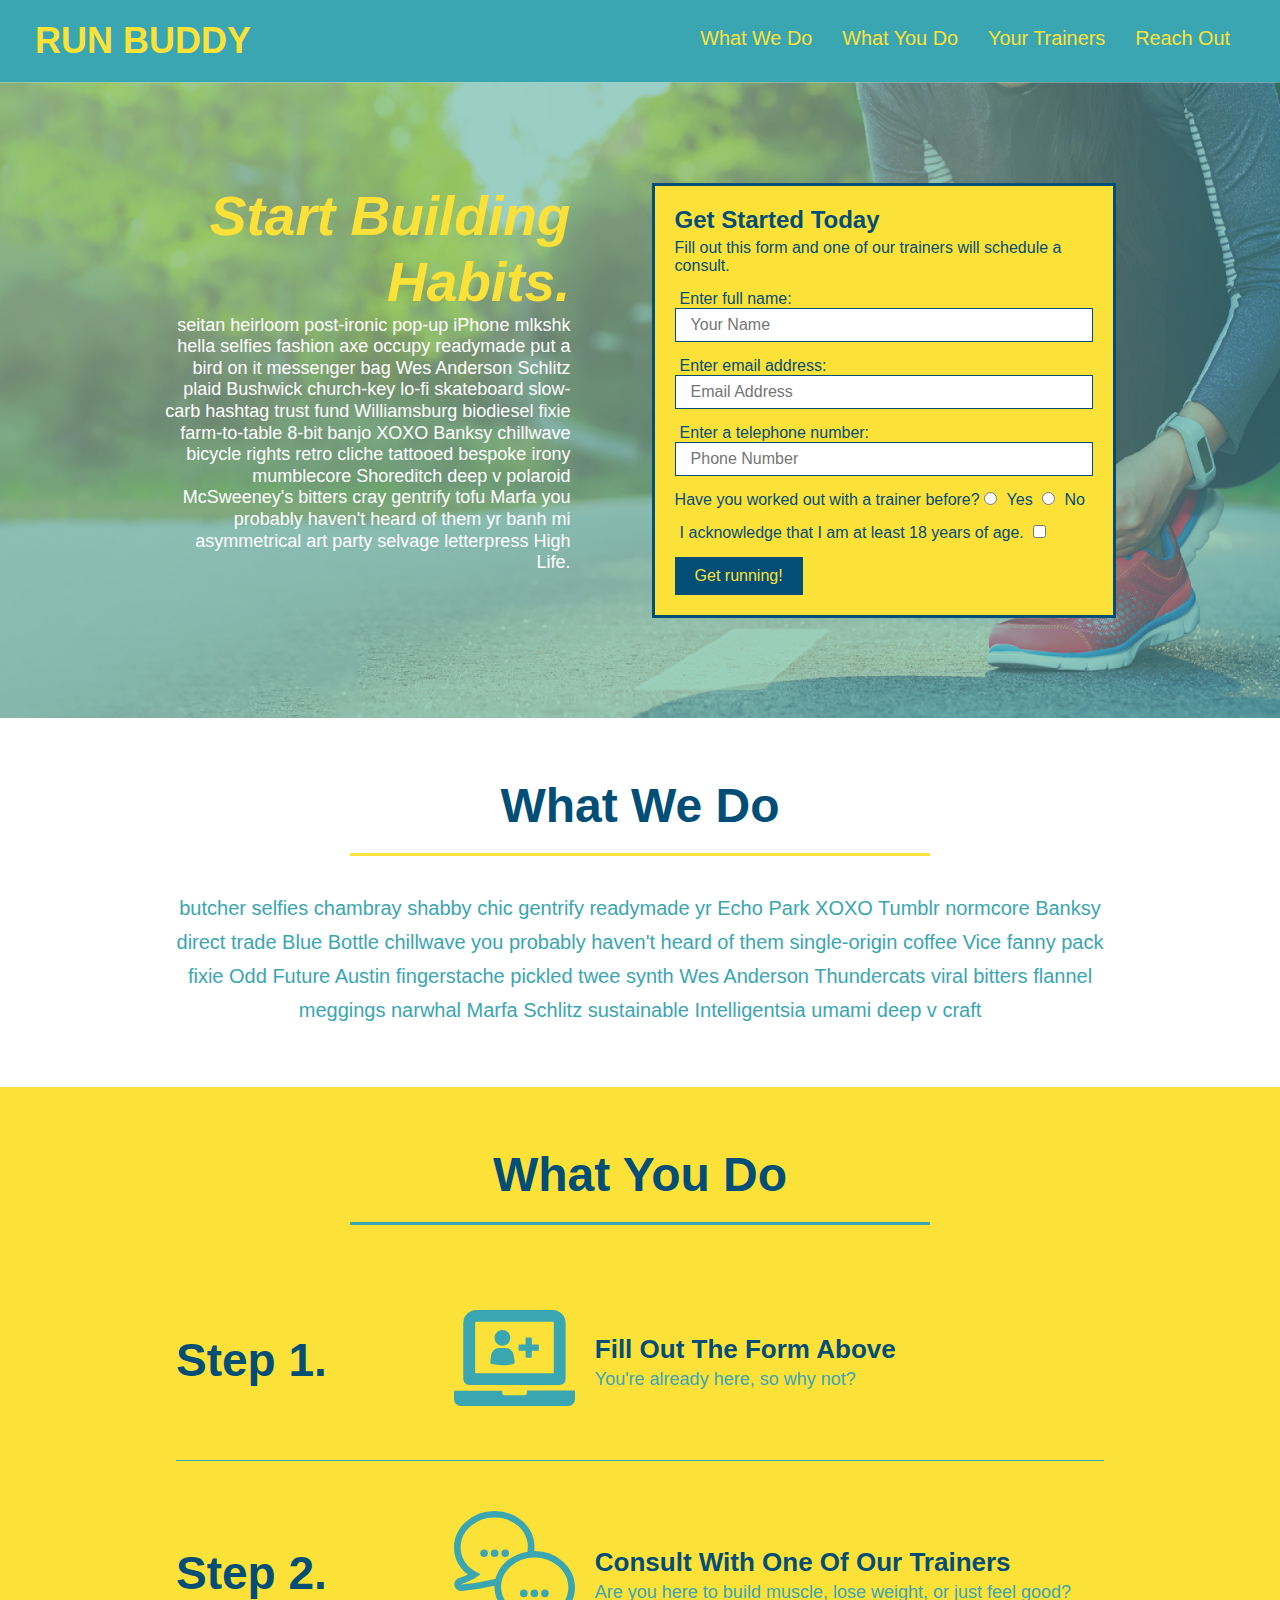
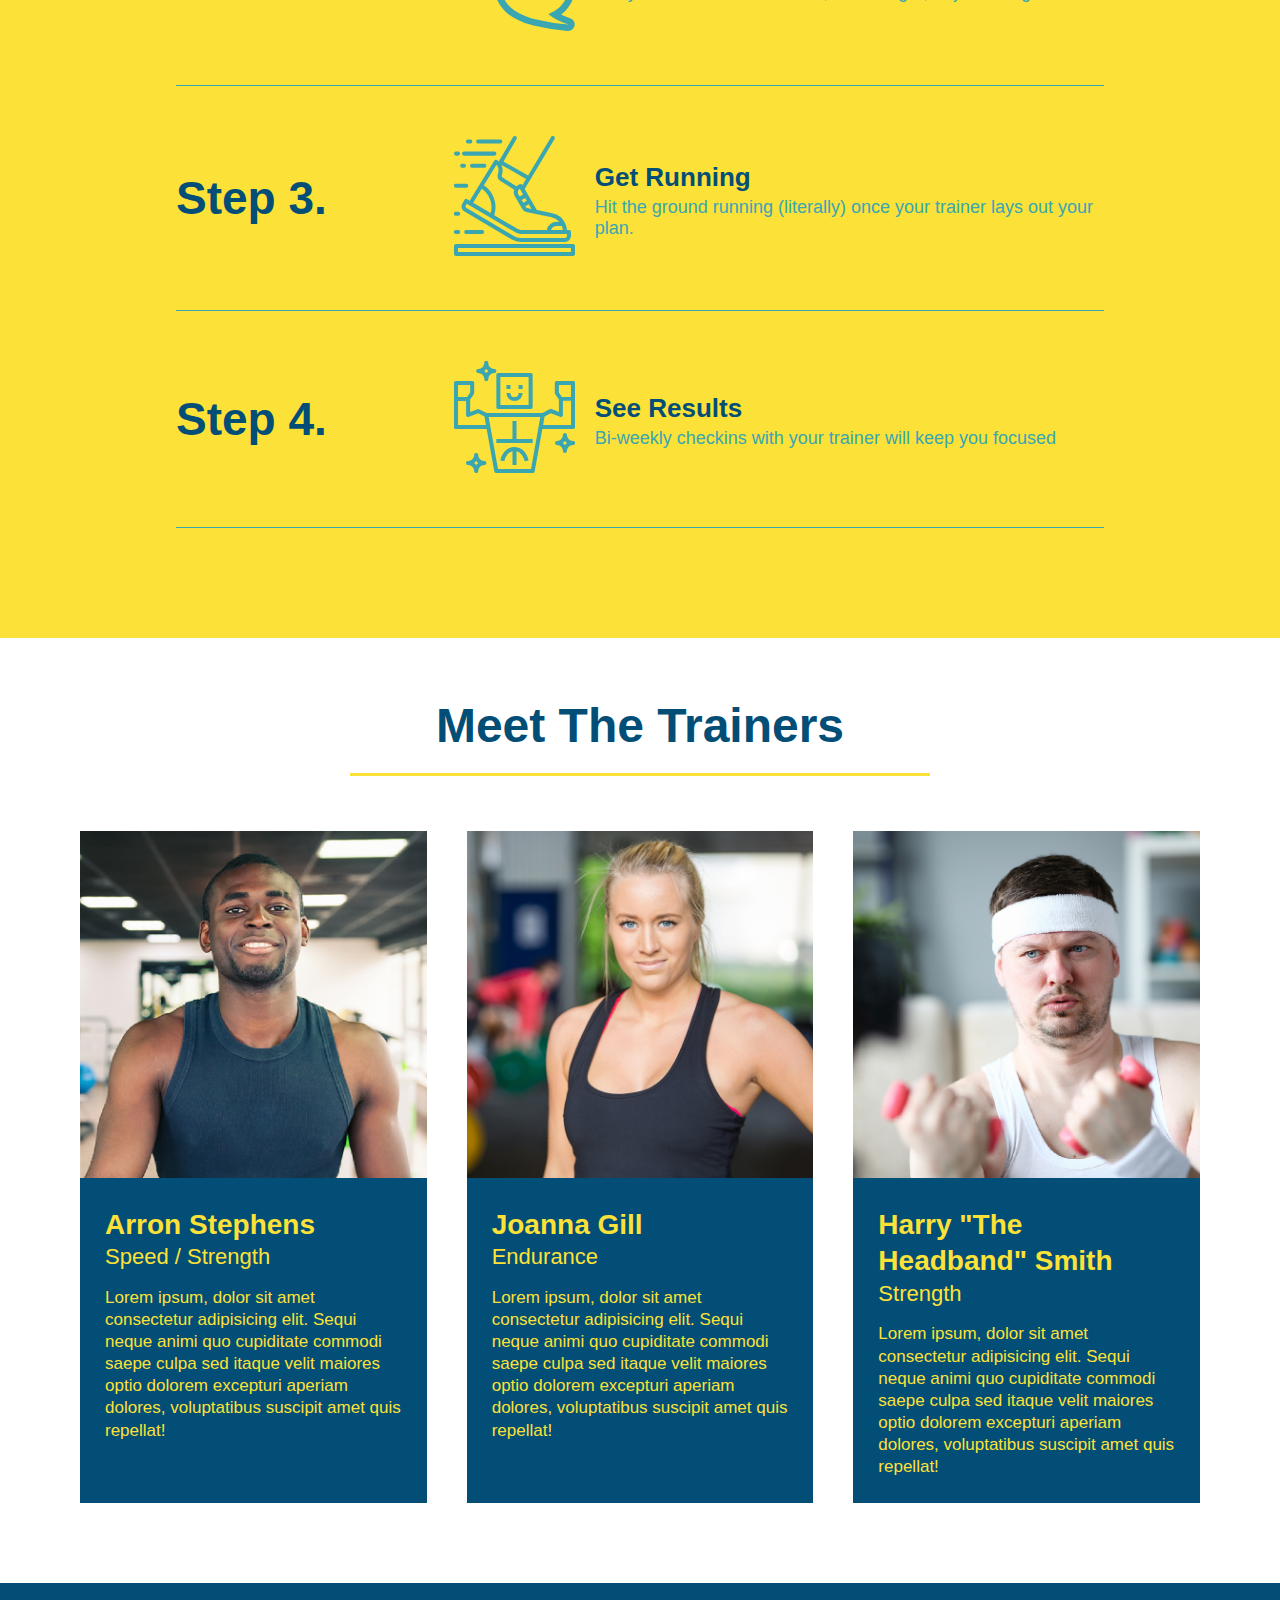
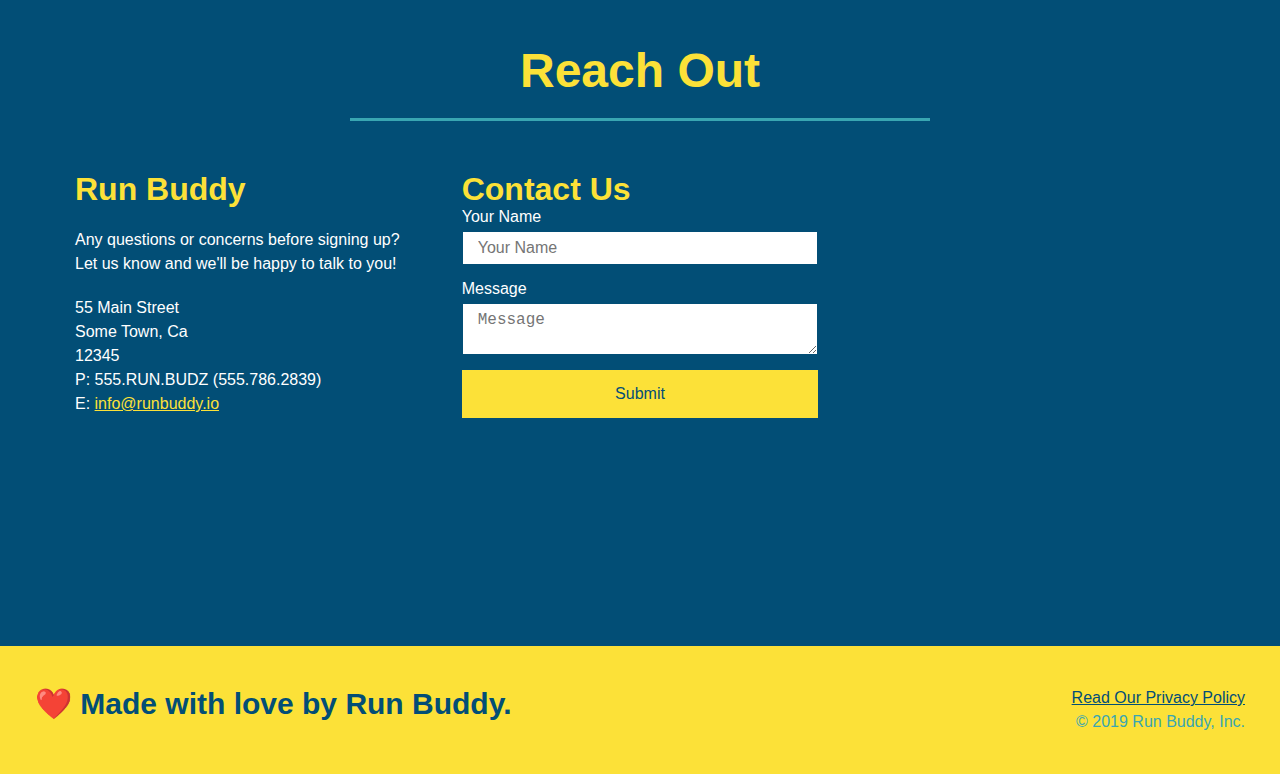
==== commit ceb1eb55: "Saving end of 2.3.6" ====
--- a/index.html
+++ b/index.html
@@ -1,7 +1,8 @@
 <!DOCTYPE html>
 <html lang="en">
   <head>
-    <meta charset="UTF-8" />
+    <meta charset="UTF-8"/>
+    <meta name="viewport" content="width=device-width, initial-scale=1.0">
     <link rel="stylesheet" href="./assets/css/style.css">
     <title>Run Buddy</title>
   </head>
--- a/assets/css/style.css
+++ b/assets/css/style.css
@@ -45,7 +45,8 @@
 }
 
 header nav ul li a {
-  margin: 0 30px;
+  /*margin: 0 30px;*/
+  padding: 10px 15px;
   font-weight: lighter;
   font-size: 1.55vw;
 }
@@ -93,6 +94,7 @@
   display: flex;
   justify-content: center;
   flex-wrap: wrap;
+  align-items: flex-start;
 }
 
 .hero-cta {
@@ -101,7 +103,7 @@
   margin: 3.5%;
   color: #fff;
   font-size: 18px;
-  line-height: 1.3;
+  line-height: 1.2;
 }
 
 .hero-cta h2 {
@@ -153,7 +155,7 @@
 
 /* SECTION TITLE STYLES START */
 .section-title {
-  font-size: 55px;
+  font-size: 48px;
   border-bottom: 3px solid;
   color: #024e76;
   padding-bottom: 20px;
@@ -358,4 +360,22 @@
 
 .flex-row {
   display: flex;
+}
+
+/* MEDIA QUERY FOR SMALLER DESKTOP SCREENS AND SMALLER */
+@media screen and (max-width: 980px) {
+
+  }
+}
+
+/* MEDIA QUERY FOR TABLETS AND SMALLER */
+@media screen and (max-width: 768px) {
+
+  }
+}
+
+/* MEDIA QUERY FOR MOBILE PHONES AND SMALLER */
+@media screen and (max-width: 575px) {
+
+  }
 }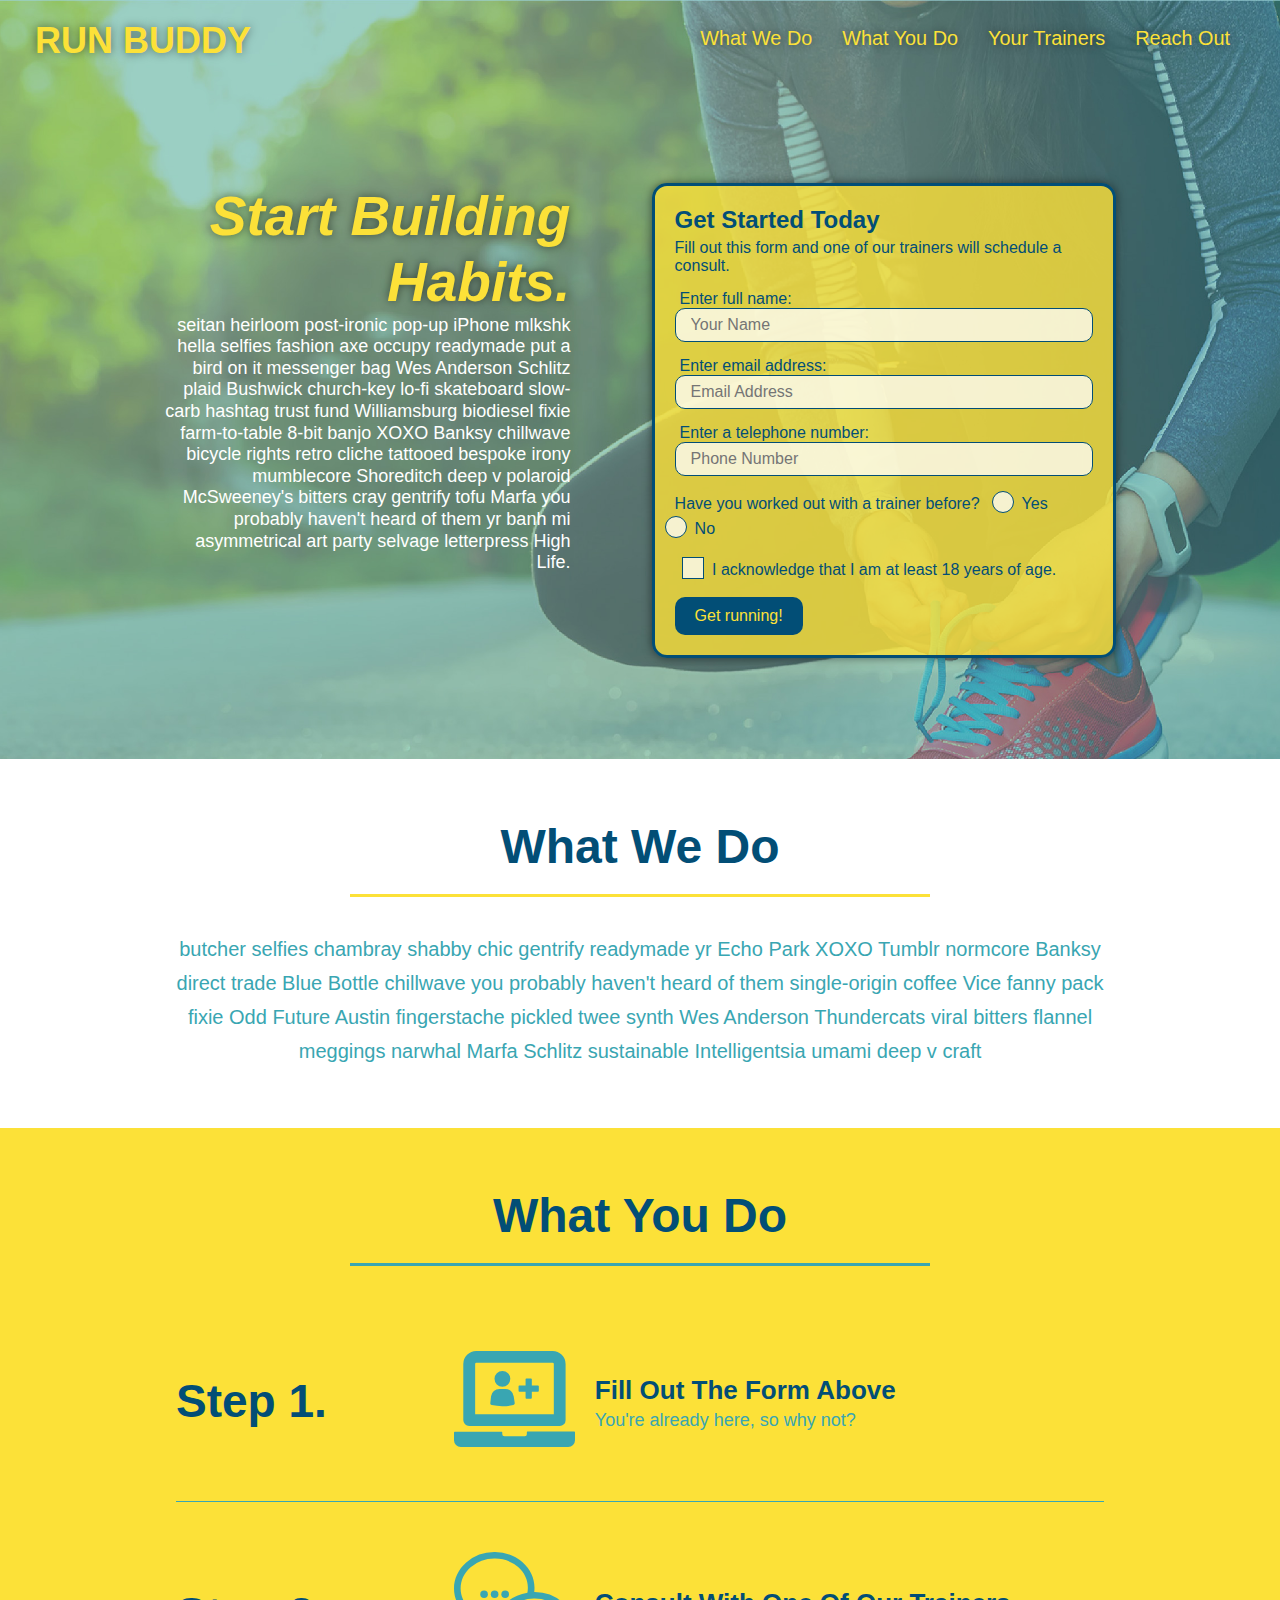
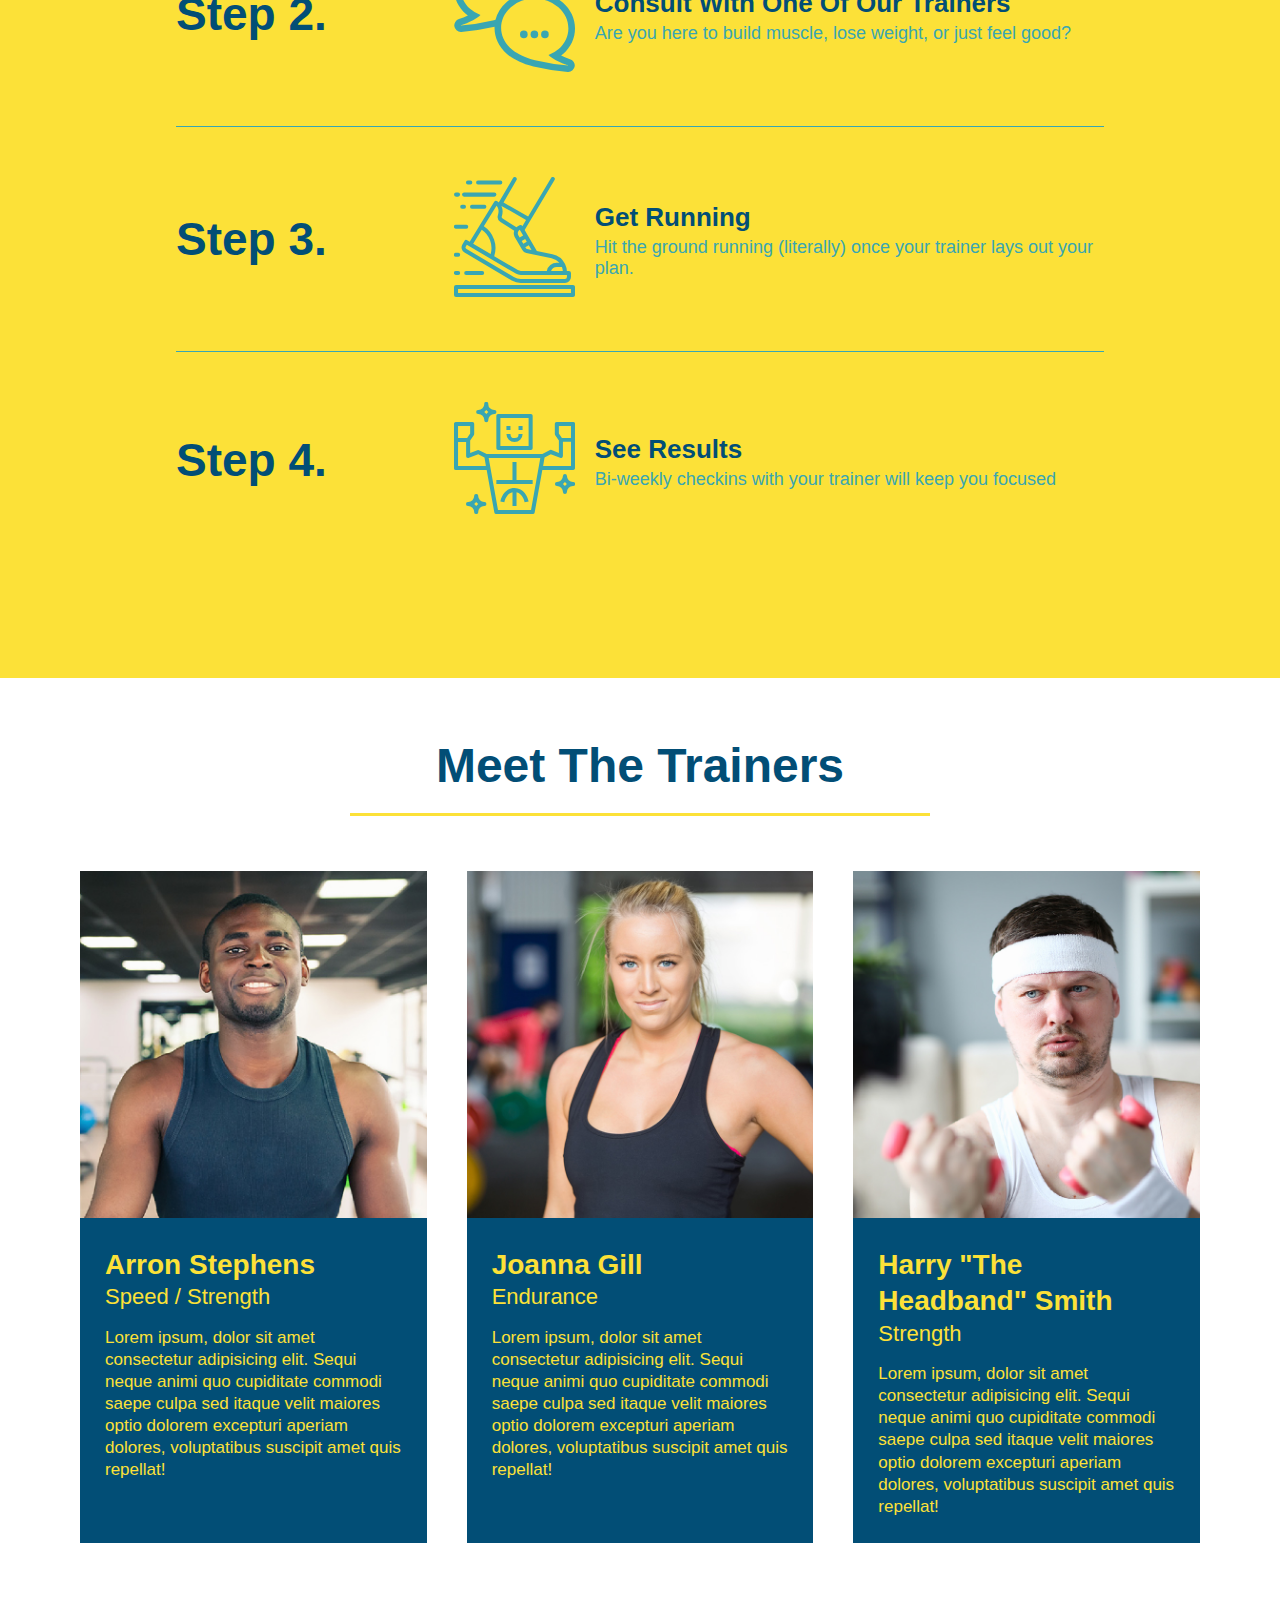
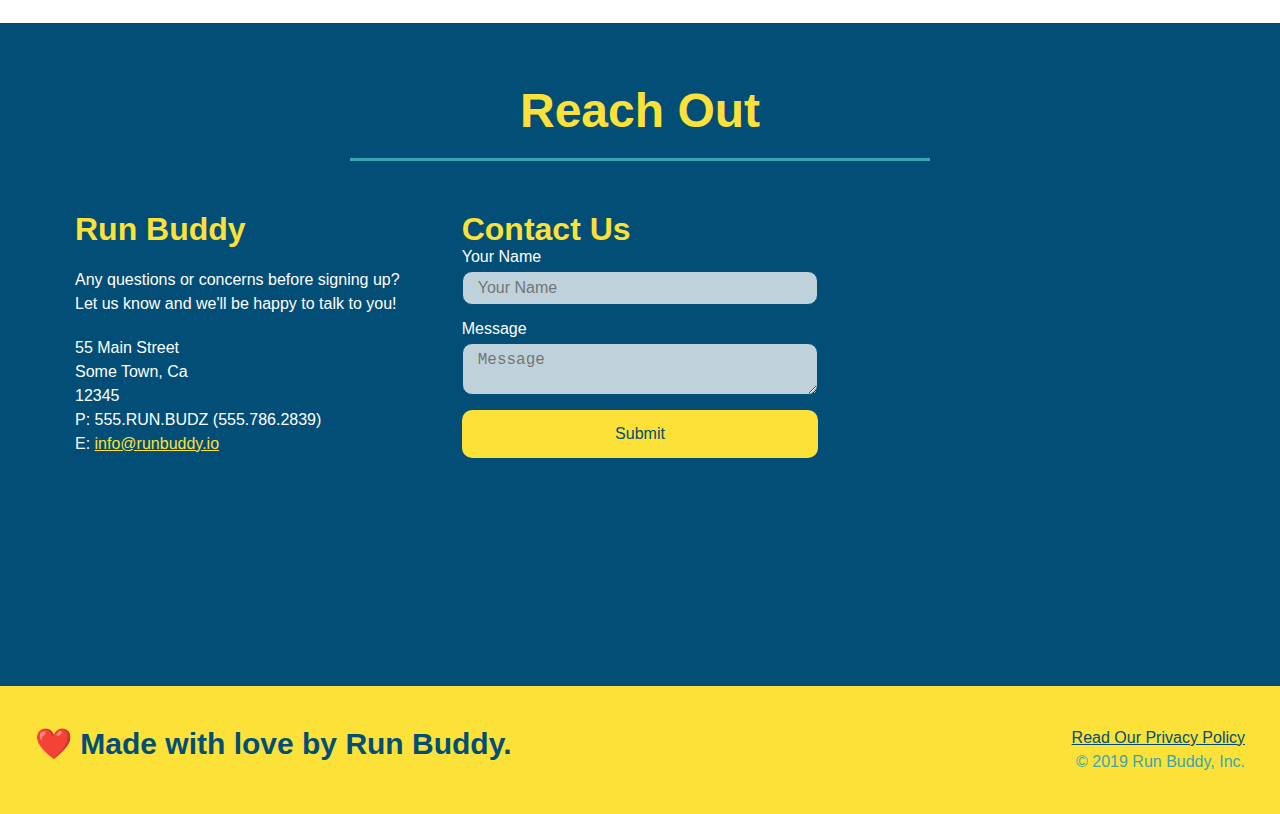
==== commit 87afefe1: "final css touches" ====
--- a/index.html
+++ b/index.html
@@ -56,6 +56,23 @@
           <label for="phone">Enter a telephone number:</label>
           <input type="tel" placeholder="Phone Number" name="phone" id="phone" class="form-input" />
           <p>
+            Have you worked out with a trainer before?
+            <span class="radio-wrapper">
+              <input type="radio" name="trainer-confirm" id="trainer-yes" />
+              <label for="trainer-yes">Yes</label>
+            </span>
+            <span class="radio-wrapper">
+              <input type="radio" name="trainer-confirm" id="trainer-no" />
+              <label for="trainer-no">No</label>
+            </span>
+          </p>
+          <p>
+            <span class="checkbox-wrapper">
+              <input type="checkbox" name="age-confirm" id="checkbox" />
+              <label for="checkbox">I acknowledge that I am at least 18 years of age.</label>
+            </span>
+          </p>       
+          <!--<p>
             Have you worked out with a trainer before? 
             <input type="radio" name="trainer-confirm" id="trainer-yes" />
             <label for="trainer-yes">Yes</label>
@@ -67,7 +84,7 @@
               I acknowledge that I am at least 18 years of age.
             </label>
             <input type="checkbox" name="checkpoint1" id="checkbox" />
-          </p>
+          </p> -->
           <button type="submit">
             Get running!
           </button>
--- a/assets/css/style.css
+++ b/assets/css/style.css
@@ -4,8 +4,14 @@
   padding: 0;
 }
 
+:root {
+  --primary-color: #fce138;
+  --secondary-color: #024e76;
+  --tertiary-color: #39a6b2;
+}
+
 body {
-  color: #39a6b2;
+  color: var(--tertiary-color);
   font-family: Helvetica, Arial, sans-serif;
 }
 
@@ -14,22 +20,31 @@
 
 header {
   padding: 20px 35px;
-  background-color: #39a6b2;
+  background-color: var(--tertiary-color);
   display: flex;
   justify-content: space-between;
   flex-wrap: wrap;
+  position: -webkit-sticky;
+  position: sticky;
+  top: 0;
+  background-image: url('../images/hero-bg.jpg');
+  background-size: cover;
+  background-attachment: fixed;
+  background-position: 80%;
+  z-index: 9999;
 }
 
 header h1 {
   font-weight: bold;
   margin: 0;
   font-size: 36px;
-  color: #fce138;
+  color: var(--primary-color);
+  text-shadow: 0 0 10px rgba(0, 0, 0, 0.5);
 }
 
 header a {
   text-decoration: none;
-  color: #fce138;
+  color: var(--primary-color);
 }
 
 header nav {
@@ -49,7 +64,16 @@
   padding: 10px 15px;
   font-weight: lighter;
   font-size: 1.55vw;
-}
+  text-shadow: 0 0 10px rgba(0, 0, 0, 0.5);
+}
+
+  header nav ul li a:hover {
+    background: var(--primary-color);
+    color: var(--secondary-color);
+    border-radius: 15px;
+    text-shadow: none;
+  }
+
 
 /* HEADER / NAVBAR STYLES END */
 
@@ -57,7 +81,7 @@
 
 /* FOOTER STYLES START */
 footer {
-  background: #fce138;
+  background: var(--primary-color);
   padding: 40px 35px;
   display: flex;
   justify-content: space-between;
@@ -66,7 +90,7 @@
 }
 
 footer h2 {
-  color: #024e76;
+  color: var(--secondary-color);
   font-size: 30px;
   margin: 0;
 }
@@ -77,7 +101,7 @@
 }
 
 footer a {
-  color: #024e76;
+  color: var(--secondary-color);
 }
 /* END FOOTER STYLES */
 
@@ -90,7 +114,8 @@
 .hero {
   background-image: url('../images/hero-bg.jpg');
   background-size: cover;
-  background-position: center;
+  background-attachment: fixed;
+  background-position: 80%;
   display: flex;
   justify-content: center;
   flex-wrap: wrap;
@@ -109,16 +134,19 @@
 .hero-cta h2 {
   font-style: italic;
   font-size: 55px;
-  color: #fce138;
+  color: var(--primary-color);
+  text-shadow: 0 0 10px rgba(0, 0, 0, 0.5);
 }
 
 .hero-form {
-  border: 3px solid #024e76;
-  background-color: #fce138;
+  border: 3px solid var(--secondary-color);
+  background-color: rgba(252,225,56,.8);
   padding: 20px;
-  color: #024e76;
+  color: var(--secondary-color);
   width: 40%;
   margin: 3.5%;
+  box-shadow: 0 0 10px rgba(0, 0, 0, 0.5);
+  border-radius: 15px;
 }
 
 .hero-form h3 {
@@ -130,26 +158,100 @@
 }
 
 .form-input {
-  border: 1px solid #024e76;
+  border: 1px solid var(--secondary-color);
   display: block;
   padding: 7px 15px;
   font-size: 16px;
-  color: #024e76;
+  background-color: rgba(255,255,255, 0.75);
   width: 100%;
   margin-bottom: 15px; 
-}
+  border-radius: 10px;
+}
+  .form-input:focus {
+    background-color: rgba(255,255,255, 1);
+    outline: none;
+  }
 
 .hero-form label {
   margin: 0 5px;
 }
 
 .hero-form button {
-  color: #fce138;
-  background-color: #024e76;
+  color: var(--primary-color);
+  background-color: var(--secondary-color);
   border: none;
   padding: 10px 20px;
   font-size: 16px;
+  border-radius: 10px;
 } 
+  .hero-form button:hover {
+    background-color: var(--tertiary-color);  
+  }
+
+.checkbox-wrapper input, .radio-wrapper input {
+  opacity: 0;
+}
+.checkbox-wrapper label, .radio-wrapper label {
+  position: relative;
+  left: 10px;
+  margin: 10px;
+  line-height: 1.6;
+}
+.checkbox-wrapper label::before, .radio-wrapper label::before {
+  content: "";
+  height: 20px;
+  width: 20px;
+  background: rgba(255, 255, 255, 0.75);  
+  border: 1px solid var(--secondary-color);  
+  position: absolute;
+  top: -4px;
+  left: -30px;
+}
+.radio-wrapper label::before {
+  border-radius: 50%;
+}
+.radio-wrapper label::after {
+  content: "";
+  width: 20px;
+  height: 20px;
+  border-radius: 50%;
+  background: var(--secondary-color);
+  position: absolute;
+  left: -29px;
+  top: -3px;
+  background-image: radial-gradient(circle, var(--tertiary-color), var(--secondary-color));
+}
+
+.checkbox-wrapper label::after {
+  content: "";
+  height: 6px;
+  width: 14px;
+  border-left: 2px solid var(--secondary-color);
+  border-bottom: 2px solid var(--secondary-color);
+  position: absolute;
+  left: -26px;
+  top: 1px;
+  transform: rotate(-58deg);
+}
+/*.checkbox-wrapper input:checked, .radio-wrapper input:checked {
+  opacity: 1;
+}*/
+/* .checkbox-wrapper input:checked + label,
+.radio-wrapper input:checked + label {
+  font-weight: bold;
+} */
+
+.checkbox-wrapper input + label::after, 
+.radio-wrapper input + label::after {
+  content: none;
+}
+
+.checkbox-wrapper input:checked + label::after, 
+.radio-wrapper input:checked + label::after {
+  content: "";
+}
+
+
 /* HERO STYLES END */
 
 
@@ -157,7 +259,7 @@
 .section-title {
   font-size: 48px;
   border-bottom: 3px solid;
-  color: #024e76;
+  color: var(--secondary-color);
   padding-bottom: 20px;
   text-align: center;
   margin: 0 auto 35px auto;
@@ -165,11 +267,11 @@
 }
 
 .primary-border {
-  border-color: #fce138;
+  border-color: var(--primary-color);
 }
 
 .secondary-border {
-  border-color: #39a6b2;
+  border-color: var(--tertiary-color);
 }
 /* SECTION TITLE STYLES END */
 
@@ -177,7 +279,7 @@
 
 .intro p {
   line-height: 1.7;
-  color: #39a6b2;
+  color: var(--tertiary-color);
   width: 80%;
   margin: 0 auto;
   font-size: 20px;
@@ -188,22 +290,28 @@
 
 /* WHAT YOU DO STYLES START */
 .steps { 
-  background: #fce138;
+  background: var(--primary-color);
 }
 
 .step {
   margin: 50px auto;
   padding-bottom: 50px;
   width: 80%;
-  border-bottom: 1px solid #39a6b2;
+  /*border-bottom: 1px solid #39a6b2;*/
   display: flex;
   flex-wrap: wrap;
   align-items: center;
   justify-content: space-between;
 }
+  .step:not(:last-child) {
+    border-bottom: 1px solid var(--tertiary-color);
+  }
+  /*.step:nth-child(even) {
+    border-bottom: 1px solid #39a6b2;
+  }*/
 
 .step h3 {
-  color: #024e76;
+  color: var(--secondary-color);
   font-size: 46px;
   flex: 1 30%;
 }
@@ -229,14 +337,14 @@
 }
 
 .step-text p {
-  color: #39a6b2;
+  color: var(--tertiary-color);
   font-size: 18px;
 }
 
 .step-text h4 {
   font-size: 26px;
   line-height: 1.5;
-  color: #024e76;
+  color: var(--secondary-color);
 }
 
 /* WHAT YOU DO STYLES END */
@@ -253,8 +361,8 @@
 .trainer {
   margin: 20px;
   flex: 1;
-  background: #024e76;
-  color: #fce138;
+  background: var(--secondary-color);
+  color: var(--primary-color);
 }
 
 .trainer img {
@@ -283,11 +391,11 @@
 
 /* REACH OUT STYLES START */
 .contact {
-  background: #024e76;
+  background: var(--secondary-color);
 }
 
 .contact h2 {
-  color: #fce138;
+  color: var(--primary-color);
 }
 
 .contact-info {
@@ -310,7 +418,7 @@
 }
 
 .contact-info h3 {
-  color: #fce138;
+  color: var(--primary-color);
   font-size: 32px;
 }
 
@@ -322,30 +430,41 @@
 }
 
 .contact-form input, .contact-form textarea {
-  border: 1px solid #024e76;
+  border: 1px solid var(--secondary-color);
   display: block;
   padding: 7px 15px;
   font-size: 16px;
-  color: #024e76;
+  color: var(--secondary-color);
   width: 100%;
   margin-bottom: 15px;
   margin-top: 5px;
-}
+  border-radius: 10px;
+  background-color: rgba(255,255,255, 0.75);
+}
+
+  .contact-form input:focus, .contact-form textarea:focus {
+    background-color: rgba(255,255,255, 1);
+    outline: none;
+  }
 
 .contact-form button {
   width: 100%;
   border: none;
-  background: #fce138;
-  color: #024e76;
+  background: var(--primary-color);
+  color: var(--secondary-color);
   text-align: center;
   padding: 15px 0;
   font-size: 16px;
-}
+  border-radius: 10px;
+}
+  .contact-form button:hover {
+    color: var(--primary-color);
+    background: var(--tertiary-color);
+  }
 
 .contact-info a {
-  color: #fce138;
-}
-
+  color: var(--primary-color);
+}
 
 /* REACH OUT STYLES END */
 
@@ -364,18 +483,131 @@
 
 /* MEDIA QUERY FOR SMALLER DESKTOP SCREENS AND SMALLER */
 @media screen and (max-width: 980px) {
-
+  header {
+    padding-bottom: 0;
+    justify-content: center;
+    position: relative;
+  }
+
+  header h1 {
+    width: 100%;
+    text-align: center;
+  }
+
+  header nav ul {
+    margin-top: 20px;
+    width: 100%;
+    justify-content: center;
+  }
+
+  header nav ul li a {
+    font-size: 20px;
+  }
+
+  footer h2, footer div {
+    text-align: center;
+    width: 100%;
+  }  header {
+    padding-bottom: 0;
+    justify-content: center;
+  }
+
+  header h1 {
+    width: 100%;
+    text-align: center;
+  }
+
+  header nav ul {
+    margin-top: 20px;
+    width: 100%;
+    justify-content: center;
+  }
+
+  header nav ul li a {
+    font-size: 20px;
+  }
+
+  footer h2, footer div {
+    text-align: center;
+    width: 100%;
+  }
+  
+  .hero-cta, .hero-form {
+    width: 100%;
+  }
+  
+  .hero-cta {
+    text-align: center;
+  }
+  .section-title {
+    width: 80%;
+  }
+  
+  .trainer {
+    flex: 0 70%;
+  }
+  
+  .contact-info iframe{
+    flex: 1 100%;
   }
 }
 
 /* MEDIA QUERY FOR TABLETS AND SMALLER */
 @media screen and (max-width: 768px) {
-
-  }
+  section {
+    padding: 30px 15px;
+  }
+  .step h3 {
+    flex: 1 100%;
+    text-align: center;
+  }
+
+  .step-info {
+    flex: 2 100%;
+    text-align: center;
+    justify-content: center;
+  }
+
+  .step-img {
+    flex: 0 32%;
+    margin-right: 0;
+    margin-top: 15px;
+    margin-bottom: 15px;
+  }
+
+  .step-text {
+    flex: 100%;  
+  }
+
 }
 
 /* MEDIA QUERY FOR MOBILE PHONES AND SMALLER */
 @media screen and (max-width: 575px) {
-
+  .hero-form button {
+    width: 100%;
+  }
+
+  .section-title {
+    width: 95%;
+  }
+
+  .intro p {
+    width: 100%;
+  }
+
+  .trainer {
+    flex: 0 100%;
+  }
+
+  .contact-info {
+    text-align: center;
+  }
+
+  .contact-info > * {
+    flex: 0 100%;
+  }
+
+  .contact-form {
+    order: 3;
   }
 }